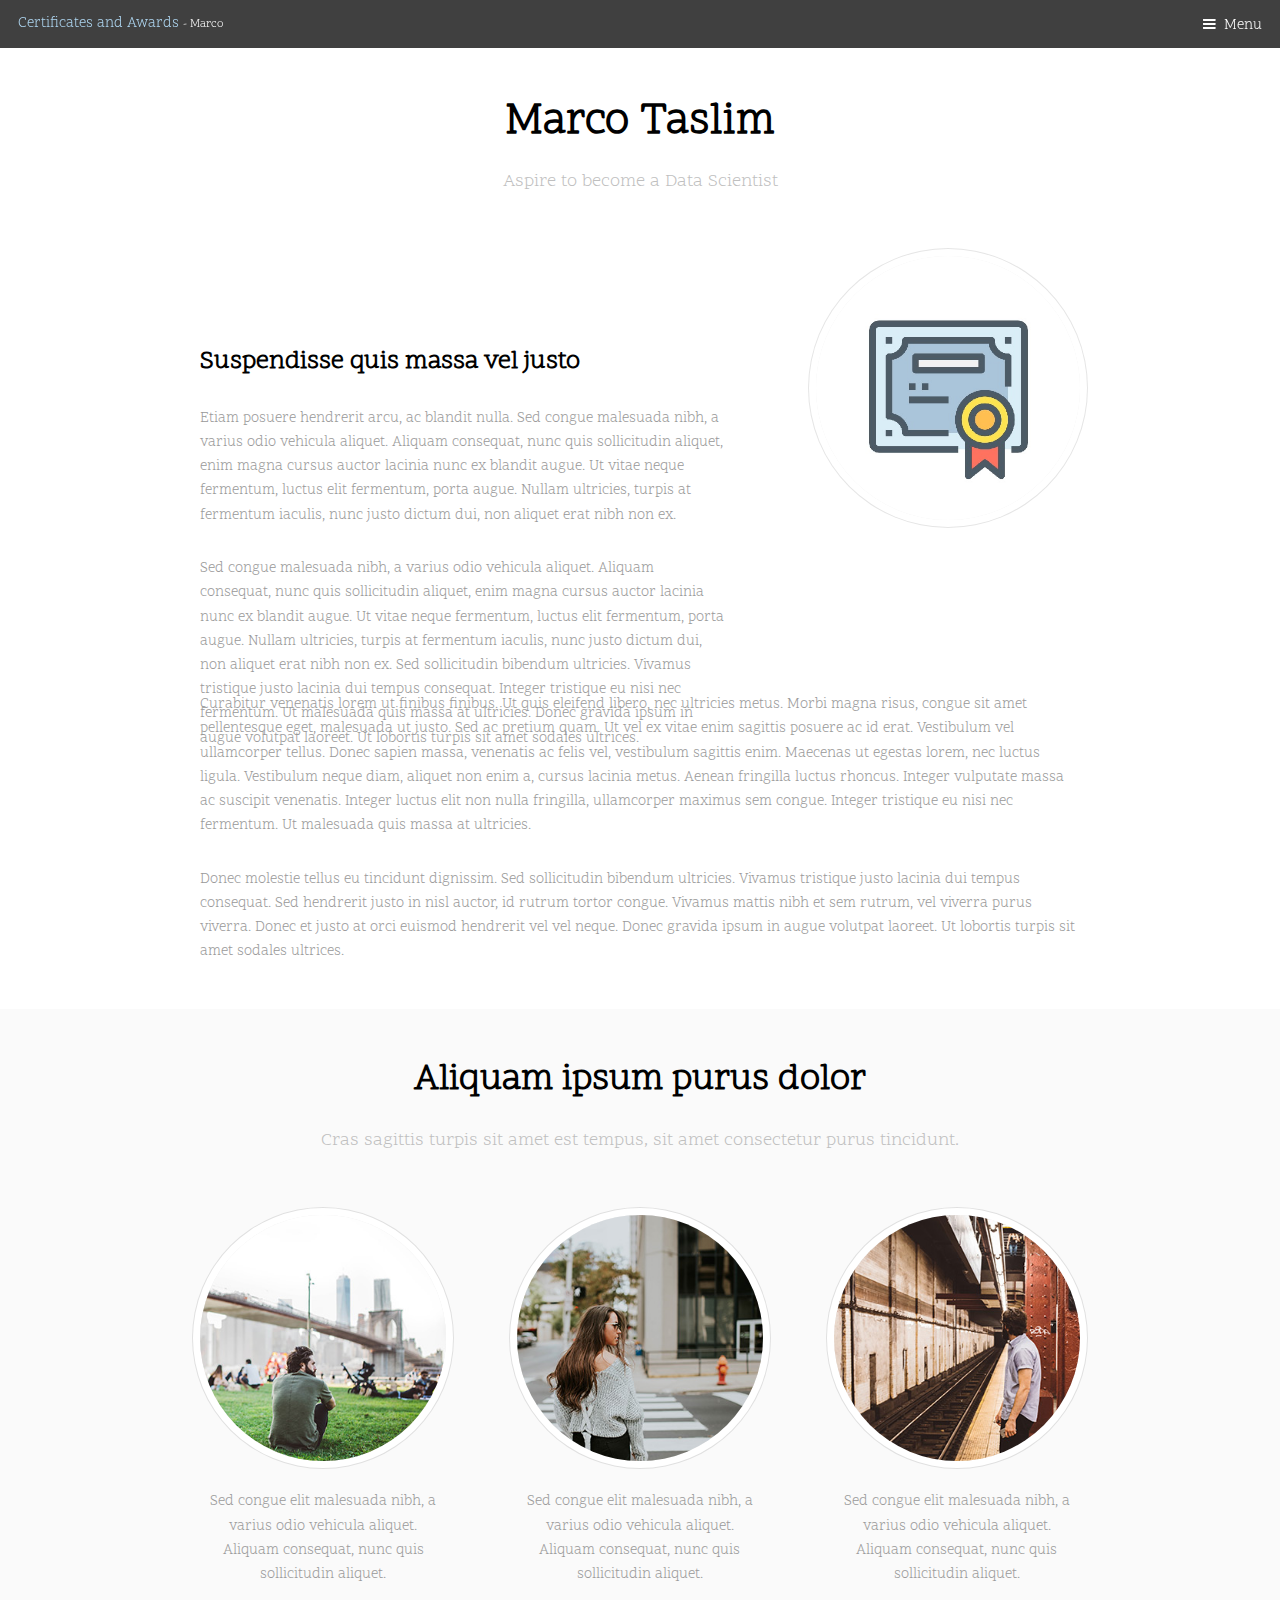
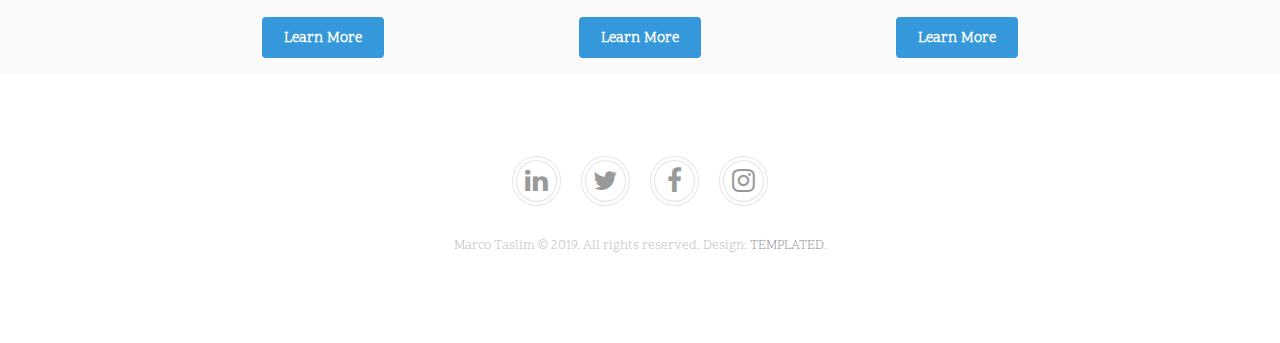
==== certificates.html @ a65b233e "Create certificates.html" ====
<!DOCTYPE HTML>
<html>
	<head>
		<link rel="shortcut icon" href="images/icon.ico">
		<title>Certificates and Awards</title>
		<meta charset="utf-8" />
		<meta name="viewport" content="width=device-width, initial-scale=1" />
		<link rel="stylesheet" href="assets/css/main.css" />
	</head>
	<body class="subpage">

		<!-- Header -->
			<header id="header">
				<div class="logo">Certificates and Awards <span>- Marco</span></a></div>
				<a href="#menu">Menu</a>
			</header>

		<!-- Nav -->
			<nav id="menu">
				<ul class="links">
					<li><a href="index.html">Home</a></li>
					<li><a href="curriculumvitae.html">Curriculum Vitae</a></li>
					<li><a href="certificates.html">Certificates and Awards</a></li>
				</ul>
			</nav>

		<!-- Main -->
			<div id="main">

				<!-- Section -->
					<section class="wrapper">
						<div class="inner">
							<header class="align-center">
								<h1>Marco Taslim</h1>
								<p>Aspire to become a Data Scientist</p>
							</header>
							<div class="flex flex-2">
								<div class="col col2">
									<h3>Suspendisse quis massa vel justo</h3>
									<p>Etiam posuere hendrerit arcu, ac blandit nulla. Sed congue malesuada nibh, a varius odio vehicula aliquet. Aliquam consequat, nunc quis sollicitudin aliquet, enim magna cursus auctor lacinia nunc ex blandit augue. Ut vitae neque fermentum, luctus elit fermentum, porta augue. Nullam ultricies, turpis at fermentum iaculis, nunc justo dictum dui, non aliquet erat nibh non ex.</p>
									<p>Sed congue malesuada nibh, a varius odio vehicula aliquet. Aliquam consequat, nunc quis sollicitudin aliquet, enim magna cursus auctor lacinia nunc ex blandit augue. Ut vitae neque fermentum, luctus elit fermentum, porta augue. Nullam ultricies, turpis at fermentum iaculis, nunc justo dictum dui, non aliquet erat nibh non ex. Sed sollicitudin bibendum ultricies. Vivamus tristique justo lacinia dui tempus consequat. Integer tristique eu nisi nec fermentum. Ut malesuada quis massa at ultricies. Donec gravida ipsum in augue volutpat laoreet. Ut lobortis turpis sit amet sodales ultrices.</p>
								</div>
								<div class="col col1 first">
									<div class="image round fit">
										<a href="generic.html" class="link"><img src="images/pic02.jpg" alt="" /></a>
									</div>
								</div>
							</div>
							<p>Curabitur venenatis lorem ut finibus finibus. Ut quis eleifend libero, nec ultricies metus. Morbi magna risus, congue sit amet pellentesque eget, malesuada ut justo. Sed ac pretium quam. Ut vel ex vitae enim sagittis posuere ac id erat. Vestibulum vel ullamcorper tellus. Donec sapien massa, venenatis ac felis vel, vestibulum sagittis enim. Maecenas ut egestas lorem, nec luctus ligula. Vestibulum neque diam, aliquet non enim a, cursus lacinia metus. Aenean fringilla luctus rhoncus. Integer vulputate massa ac suscipit venenatis. Integer luctus elit non nulla fringilla, ullamcorper maximus sem congue. Integer tristique eu nisi nec fermentum. Ut malesuada quis massa at ultricies.</p>
							<p>Donec molestie tellus eu tincidunt dignissim. Sed sollicitudin bibendum ultricies. Vivamus tristique justo lacinia dui tempus consequat. Sed hendrerit justo in nisl auctor, id rutrum tortor congue. Vivamus mattis nibh et sem rutrum, vel viverra purus viverra. Donec et justo at orci euismod hendrerit vel vel neque. Donec gravida ipsum in augue volutpat laoreet. Ut lobortis turpis sit amet sodales ultrices.</p>
						</div>
					</section>

				<!-- Section -->
					<section class="wrapper style1">
						<div class="inner">
							<header class="align-center">
								<h2>Aliquam ipsum purus dolor</h2>
								<p>Cras sagittis turpis sit amet est tempus, sit amet consectetur purus tincidunt.</p>
							</header>
							<div class="flex flex-3">
								<div class="col align-center">
									<div class="image round fit">
										<img src="images/pic03.jpg" alt="" />
									</div>
									<p>Sed congue elit malesuada nibh, a varius odio vehicula aliquet. Aliquam consequat, nunc quis sollicitudin aliquet. </p>
									<a href="#" class="button">Learn More</a>
								</div>
								<div class="col align-center">
									<div class="image round fit">
										<img src="images/pic05.jpg" alt="" />
									</div>
									<p>Sed congue elit malesuada nibh, a varius odio vehicula aliquet. Aliquam consequat, nunc quis sollicitudin aliquet. </p>
									<a href="#" class="button">Learn More</a>
								</div>
								<div class="col align-center">
									<div class="image round fit">
										<img src="images/pic04.jpg" alt="" />
									</div>
									<p>Sed congue elit malesuada nibh, a varius odio vehicula aliquet. Aliquam consequat, nunc quis sollicitudin aliquet. </p>
									<a href="#" class="button">Learn More</a>
								</div>
							</div>
						</div>
					</section>

			</div>

		<!-- Footer -->
			<footer id="footer">
				<div class="copyright">
					<ul class="icons">
						<li><a href="https://www.linkedin.com/in/marcotaslim/" class="icon fa-linkedin"><span class="label">Linkedin</span></a></li>
						<li><a href="https://twitter.com/marcotaslim" class="icon fa-twitter"><span class="label">Twitter</span></a></li>
						<li><a href="https://www.facebook.com/marcotaslim" class="icon fa-facebook"><span class="label">Facebook</span></a></li>
						<li><a href="https://www.instagram.com/marcotaslim/" class="icon fa-instagram"><span class="label">Instagram</span></a></li>
					</ul>
					<p>Marco Taslim &copy; 2019. All rights reserved. Design: <a href="https://templated.co">TEMPLATED</a>.</p>
				</div>
			</footer>

		<!-- Scripts -->
			<script src="assets/js/jquery.min.js"></script>
			<script src="assets/js/jquery.scrolly.min.js"></script>
			<script src="assets/js/jquery.scrollex.min.js"></script>
			<script src="assets/js/skel.min.js"></script>
			<script src="assets/js/util.js"></script>
			<script src="assets/js/main.js"></script>

	</body>
</html>
---- assets/css/main.css ----
@charset "UTF-8";
@import url(font-awesome.min.css);
@import url("https://fonts.googleapis.com/css?family=Scope+One|Trocchi");

/*
	Urban by TEMPLATED
	templated.co @templatedco
	Released for free under the Creative Commons Attribution 3.0 license (templated.co/license)
*/


/* Reset */

	html, body, div, span, applet, object, iframe, h1, h2, h3, h4, h5, h6, p, blockquote, pre, a, abbr, acronym, address, big, cite, code, del, dfn, em, img, ins, kbd, q, s, samp, small, strike, strong, sub, sup, tt, var, b, u, i, center, dl, dt, dd, ol, ul, li, fieldset, form, label, legend, table, caption, tbody, tfoot, thead, tr, th, td, article, aside, canvas, details, embed, figure, figcaption, footer, header, hgroup, menu, nav, output, ruby, section, summary, time, mark, audio, video {
		margin: 0;
		padding: 0;
		border: 0;
		font-size: 100%;
		font: inherit;
		vertical-align: baseline;
	}

	article, aside, details, figcaption, figure, footer, header, hgroup, menu, nav, section {
		display: block;
	}

	body {
		line-height: 1;
	}

	ol, ul {
		list-style: none;
	}

	blockquote, q {
		quotes: none;
	}

	blockquote:before, blockquote:after, q:before, q:after {
		content: '';
		content: none;
	}

	table {
		border-collapse: collapse;
		border-spacing: 0;
	}

	body {
		-webkit-text-size-adjust: none;
	}

/* Box Model */

	*, *:before, *:after {
		-moz-box-sizing: border-box;
		-webkit-box-sizing: border-box;
		box-sizing: border-box;
	}

/* Containers */

	.container {
		margin-left: auto;
		margin-right: auto;
	}

	.container.\31 25\25 {
		width: 100%;
		max-width: 100em;
		min-width: 80em;
	}

	.container.\37 5\25 {
		width: 60em;
	}

	.container.\35 0\25 {
		width: 40em;
	}

	.container.\32 5\25 {
		width: 20em;
	}

	.container {
		width: 80em;
	}

	@media screen and (max-width: 1680px) {

		.container.\31 25\25 {
			width: 100%;
			max-width: 100em;
			min-width: 80em;
		}

		.container.\37 5\25 {
			width: 60em;
		}

		.container.\35 0\25 {
			width: 40em;
		}

		.container.\32 5\25 {
			width: 20em;
		}

		.container {
			width: 80em;
		}

	}

	@media screen and (max-width: 1280px) {

		.container.\31 25\25 {
			width: 100%;
			max-width: 81.25em;
			min-width: 65em;
		}

		.container.\37 5\25 {
			width: 48.75em;
		}

		.container.\35 0\25 {
			width: 32.5em;
		}

		.container.\32 5\25 {
			width: 16.25em;
		}

		.container {
			width: 65em;
		}

	}

	@media screen and (max-width: 980px) {

		.container.\31 25\25 {
			width: 100%;
			max-width: 112.5%;
			min-width: 90%;
		}

		.container.\37 5\25 {
			width: 67.5%;
		}

		.container.\35 0\25 {
			width: 45%;
		}

		.container.\32 5\25 {
			width: 22.5%;
		}

		.container {
			width: 90%;
		}

	}

	@media screen and (max-width: 736px) {

		.container.\31 25\25 {
			width: 100%;
			max-width: 112.5%;
			min-width: 90%;
		}

		.container.\37 5\25 {
			width: 67.5%;
		}

		.container.\35 0\25 {
			width: 45%;
		}

		.container.\32 5\25 {
			width: 22.5%;
		}

		.container {
			width: 90% !important;
		}

	}

	@media screen and (max-width: 480px) {

		.container.\31 25\25 {
			width: 100%;
			max-width: 112.5%;
			min-width: 90%;
		}

		.container.\37 5\25 {
			width: 67.5%;
		}

		.container.\35 0\25 {
			width: 45%;
		}

		.container.\32 5\25 {
			width: 22.5%;
		}

		.container {
			width: 90% !important;
		}

	}

/* Grid */

	.row {
		border-bottom: solid 1px transparent;
		-moz-box-sizing: border-box;
		-webkit-box-sizing: border-box;
		box-sizing: border-box;
	}

	.row > * {
		float: left;
		-moz-box-sizing: border-box;
		-webkit-box-sizing: border-box;
		box-sizing: border-box;
	}

	.row:after, .row:before {
		content: '';
		display: block;
		clear: both;
		height: 0;
	}

	.row.uniform > * > :first-child {
		margin-top: 0;
	}

	.row.uniform > * > :last-child {
		margin-bottom: 0;
	}

	.row.\30 \25 > * {
		padding: 0 0 0 0em;
	}

	.row.\30 \25 {
		margin: 0 0 -1px 0em;
	}

	.row.uniform.\30 \25 > * {
		padding: 0em 0 0 0em;
	}

	.row.uniform.\30 \25 {
		margin: 0em 0 -1px 0em;
	}

	.row > * {
		padding: 0 0 0 2em;
	}

	.row {
		margin: 0 0 -1px -2em;
	}

	.row.uniform > * {
		padding: 2em 0 0 2em;
	}

	.row.uniform {
		margin: -2em 0 -1px -2em;
	}

	.row.\32 00\25 > * {
		padding: 0 0 0 4em;
	}

	.row.\32 00\25 {
		margin: 0 0 -1px -4em;
	}

	.row.uniform.\32 00\25 > * {
		padding: 4em 0 0 4em;
	}

	.row.uniform.\32 00\25 {
		margin: -4em 0 -1px -4em;
	}

	.row.\31 50\25 > * {
		padding: 0 0 0 3em;
	}

	.row.\31 50\25 {
		margin: 0 0 -1px -3em;
	}

	.row.uniform.\31 50\25 > * {
		padding: 3em 0 0 3em;
	}

	.row.uniform.\31 50\25 {
		margin: -3em 0 -1px -3em;
	}

	.row.\35 0\25 > * {
		padding: 0 0 0 1em;
	}

	.row.\35 0\25 {
		margin: 0 0 -1px -1em;
	}

	.row.uniform.\35 0\25 > * {
		padding: 1em 0 0 1em;
	}

	.row.uniform.\35 0\25 {
		margin: -1em 0 -1px -1em;
	}

	.row.\32 5\25 > * {
		padding: 0 0 0 0.5em;
	}

	.row.\32 5\25 {
		margin: 0 0 -1px -0.5em;
	}

	.row.uniform.\32 5\25 > * {
		padding: 0.5em 0 0 0.5em;
	}

	.row.uniform.\32 5\25 {
		margin: -0.5em 0 -1px -0.5em;
	}

	.\31 2u, .\31 2u\24 {
		width: 100%;
		clear: none;
		margin-left: 0;
	}

	.\31 1u, .\31 1u\24 {
		width: 91.6666666667%;
		clear: none;
		margin-left: 0;
	}

	.\31 0u, .\31 0u\24 {
		width: 83.3333333333%;
		clear: none;
		margin-left: 0;
	}

	.\39 u, .\39 u\24 {
		width: 75%;
		clear: none;
		margin-left: 0;
	}

	.\38 u, .\38 u\24 {
		width: 66.6666666667%;
		clear: none;
		margin-left: 0;
	}

	.\37 u, .\37 u\24 {
		width: 58.3333333333%;
		clear: none;
		margin-left: 0;
	}

	.\36 u, .\36 u\24 {
		width: 50%;
		clear: none;
		margin-left: 0;
	}

	.\35 u, .\35 u\24 {
		width: 41.6666666667%;
		clear: none;
		margin-left: 0;
	}

	.\34 u, .\34 u\24 {
		width: 33.3333333333%;
		clear: none;
		margin-left: 0;
	}

	.\33 u, .\33 u\24 {
		width: 25%;
		clear: none;
		margin-left: 0;
	}

	.\32 u, .\32 u\24 {
		width: 16.6666666667%;
		clear: none;
		margin-left: 0;
	}

	.\31 u, .\31 u\24 {
		width: 8.3333333333%;
		clear: none;
		margin-left: 0;
	}

	.\31 2u\24 + *,
	.\31 1u\24 + *,
	.\31 0u\24 + *,
	.\39 u\24 + *,
	.\38 u\24 + *,
	.\37 u\24 + *,
	.\36 u\24 + *,
	.\35 u\24 + *,
	.\34 u\24 + *,
	.\33 u\24 + *,
	.\32 u\24 + *,
	.\31 u\24 + * {
		clear: left;
	}

	.\-11u {
		margin-left: 91.66667%;
	}

	.\-10u {
		margin-left: 83.33333%;
	}

	.\-9u {
		margin-left: 75%;
	}

	.\-8u {
		margin-left: 66.66667%;
	}

	.\-7u {
		margin-left: 58.33333%;
	}

	.\-6u {
		margin-left: 50%;
	}

	.\-5u {
		margin-left: 41.66667%;
	}

	.\-4u {
		margin-left: 33.33333%;
	}

	.\-3u {
		margin-left: 25%;
	}

	.\-2u {
		margin-left: 16.66667%;
	}

	.\-1u {
		margin-left: 8.33333%;
	}

	@media screen and (max-width: 1680px) {

		.row > * {
			padding: 0 0 0 2em;
		}

		.row {
			margin: 0 0 -1px -2em;
		}

		.row.uniform > * {
			padding: 2em 0 0 2em;
		}

		.row.uniform {
			margin: -2em 0 -1px -2em;
		}

		.row.\32 00\25 > * {
			padding: 0 0 0 4em;
		}

		.row.\32 00\25 {
			margin: 0 0 -1px -4em;
		}

		.row.uniform.\32 00\25 > * {
			padding: 4em 0 0 4em;
		}

		.row.uniform.\32 00\25 {
			margin: -4em 0 -1px -4em;
		}

		.row.\31 50\25 > * {
			padding: 0 0 0 3em;
		}

		.row.\31 50\25 {
			margin: 0 0 -1px -3em;
		}

		.row.uniform.\31 50\25 > * {
			padding: 3em 0 0 3em;
		}

		.row.uniform.\31 50\25 {
			margin: -3em 0 -1px -3em;
		}

		.row.\35 0\25 > * {
			padding: 0 0 0 1em;
		}

		.row.\35 0\25 {
			margin: 0 0 -1px -1em;
		}

		.row.uniform.\35 0\25 > * {
			padding: 1em 0 0 1em;
		}

		.row.uniform.\35 0\25 {
			margin: -1em 0 -1px -1em;
		}

		.row.\32 5\25 > * {
			padding: 0 0 0 0.5em;
		}

		.row.\32 5\25 {
			margin: 0 0 -1px -0.5em;
		}

		.row.uniform.\32 5\25 > * {
			padding: 0.5em 0 0 0.5em;
		}

		.row.uniform.\32 5\25 {
			margin: -0.5em 0 -1px -0.5em;
		}

		.\31 2u\28xlarge\29, .\31 2u\24\28xlarge\29 {
			width: 100%;
			clear: none;
			margin-left: 0;
		}

		.\31 1u\28xlarge\29, .\31 1u\24\28xlarge\29 {
			width: 91.6666666667%;
			clear: none;
			margin-left: 0;
		}

		.\31 0u\28xlarge\29, .\31 0u\24\28xlarge\29 {
			width: 83.3333333333%;
			clear: none;
			margin-left: 0;
		}

		.\39 u\28xlarge\29, .\39 u\24\28xlarge\29 {
			width: 75%;
			clear: none;
			margin-left: 0;
		}

		.\38 u\28xlarge\29, .\38 u\24\28xlarge\29 {
			width: 66.6666666667%;
			clear: none;
			margin-left: 0;
		}

		.\37 u\28xlarge\29, .\37 u\24\28xlarge\29 {
			width: 58.3333333333%;
			clear: none;
			margin-left: 0;
		}

		.\36 u\28xlarge\29, .\36 u\24\28xlarge\29 {
			width: 50%;
			clear: none;
			margin-left: 0;
		}

		.\35 u\28xlarge\29, .\35 u\24\28xlarge\29 {
			width: 41.6666666667%;
			clear: none;
			margin-left: 0;
		}

		.\34 u\28xlarge\29, .\34 u\24\28xlarge\29 {
			width: 33.3333333333%;
			clear: none;
			margin-left: 0;
		}

		.\33 u\28xlarge\29, .\33 u\24\28xlarge\29 {
			width: 25%;
			clear: none;
			margin-left: 0;
		}

		.\32 u\28xlarge\29, .\32 u\24\28xlarge\29 {
			width: 16.6666666667%;
			clear: none;
			margin-left: 0;
		}

		.\31 u\28xlarge\29, .\31 u\24\28xlarge\29 {
			width: 8.3333333333%;
			clear: none;
			margin-left: 0;
		}

		.\31 2u\24\28xlarge\29 + *,
		.\31 1u\24\28xlarge\29 + *,
		.\31 0u\24\28xlarge\29 + *,
		.\39 u\24\28xlarge\29 + *,
		.\38 u\24\28xlarge\29 + *,
		.\37 u\24\28xlarge\29 + *,
		.\36 u\24\28xlarge\29 + *,
		.\35 u\24\28xlarge\29 + *,
		.\34 u\24\28xlarge\29 + *,
		.\33 u\24\28xlarge\29 + *,
		.\32 u\24\28xlarge\29 + *,
		.\31 u\24\28xlarge\29 + * {
			clear: left;
		}

		.\-11u\28xlarge\29 {
			margin-left: 91.66667%;
		}

		.\-10u\28xlarge\29 {
			margin-left: 83.33333%;
		}

		.\-9u\28xlarge\29 {
			margin-left: 75%;
		}

		.\-8u\28xlarge\29 {
			margin-left: 66.66667%;
		}

		.\-7u\28xlarge\29 {
			margin-left: 58.33333%;
		}

		.\-6u\28xlarge\29 {
			margin-left: 50%;
		}

		.\-5u\28xlarge\29 {
			margin-left: 41.66667%;
		}

		.\-4u\28xlarge\29 {
			margin-left: 33.33333%;
		}

		.\-3u\28xlarge\29 {
			margin-left: 25%;
		}

		.\-2u\28xlarge\29 {
			margin-left: 16.66667%;
		}

		.\-1u\28xlarge\29 {
			margin-left: 8.33333%;
		}

	}

	@media screen and (max-width: 1280px) {

		.row > * {
			padding: 0 0 0 1.5em;
		}

		.row {
			margin: 0 0 -1px -1.5em;
		}

		.row.uniform > * {
			padding: 1.5em 0 0 1.5em;
		}

		.row.uniform {
			margin: -1.5em 0 -1px -1.5em;
		}

		.row.\32 00\25 > * {
			padding: 0 0 0 3em;
		}

		.row.\32 00\25 {
			margin: 0 0 -1px -3em;
		}

		.row.uniform.\32 00\25 > * {
			padding: 3em 0 0 3em;
		}

		.row.uniform.\32 00\25 {
			margin: -3em 0 -1px -3em;
		}

		.row.\31 50\25 > * {
			padding: 0 0 0 2.25em;
		}

		.row.\31 50\25 {
			margin: 0 0 -1px -2.25em;
		}

		.row.uniform.\31 50\25 > * {
			padding: 2.25em 0 0 2.25em;
		}

		.row.uniform.\31 50\25 {
			margin: -2.25em 0 -1px -2.25em;
		}

		.row.\35 0\25 > * {
			padding: 0 0 0 0.75em;
		}

		.row.\35 0\25 {
			margin: 0 0 -1px -0.75em;
		}

		.row.uniform.\35 0\25 > * {
			padding: 0.75em 0 0 0.75em;
		}

		.row.uniform.\35 0\25 {
			margin: -0.75em 0 -1px -0.75em;
		}

		.row.\32 5\25 > * {
			padding: 0 0 0 0.375em;
		}

		.row.\32 5\25 {
			margin: 0 0 -1px -0.375em;
		}

		.row.uniform.\32 5\25 > * {
			padding: 0.375em 0 0 0.375em;
		}

		.row.uniform.\32 5\25 {
			margin: -0.375em 0 -1px -0.375em;
		}

		.\31 2u\28large\29, .\31 2u\24\28large\29 {
			width: 100%;
			clear: none;
			margin-left: 0;
		}

		.\31 1u\28large\29, .\31 1u\24\28large\29 {
			width: 91.6666666667%;
			clear: none;
			margin-left: 0;
		}

		.\31 0u\28large\29, .\31 0u\24\28large\29 {
			width: 83.3333333333%;
			clear: none;
			margin-left: 0;
		}

		.\39 u\28large\29, .\39 u\24\28large\29 {
			width: 75%;
			clear: none;
			margin-left: 0;
		}

		.\38 u\28large\29, .\38 u\24\28large\29 {
			width: 66.6666666667%;
			clear: none;
			margin-left: 0;
		}

		.\37 u\28large\29, .\37 u\24\28large\29 {
			width: 58.3333333333%;
			clear: none;
			margin-left: 0;
		}

		.\36 u\28large\29, .\36 u\24\28large\29 {
			width: 50%;
			clear: none;
			margin-left: 0;
		}

		.\35 u\28large\29, .\35 u\24\28large\29 {
			width: 41.6666666667%;
			clear: none;
			margin-left: 0;
		}

		.\34 u\28large\29, .\34 u\24\28large\29 {
			width: 33.3333333333%;
			clear: none;
			margin-left: 0;
		}

		.\33 u\28large\29, .\33 u\24\28large\29 {
			width: 25%;
			clear: none;
			margin-left: 0;
		}

		.\32 u\28large\29, .\32 u\24\28large\29 {
			width: 16.6666666667%;
			clear: none;
			margin-left: 0;
		}

		.\31 u\28large\29, .\31 u\24\28large\29 {
			width: 8.3333333333%;
			clear: none;
			margin-left: 0;
		}

		.\31 2u\24\28large\29 + *,
		.\31 1u\24\28large\29 + *,
		.\31 0u\24\28large\29 + *,
		.\39 u\24\28large\29 + *,
		.\38 u\24\28large\29 + *,
		.\37 u\24\28large\29 + *,
		.\36 u\24\28large\29 + *,
		.\35 u\24\28large\29 + *,
		.\34 u\24\28large\29 + *,
		.\33 u\24\28large\29 + *,
		.\32 u\24\28large\29 + *,
		.\31 u\24\28large\29 + * {
			clear: left;
		}

		.\-11u\28large\29 {
			margin-left: 91.66667%;
		}

		.\-10u\28large\29 {
			margin-left: 83.33333%;
		}

		.\-9u\28large\29 {
			margin-left: 75%;
		}

		.\-8u\28large\29 {
			margin-left: 66.66667%;
		}

		.\-7u\28large\29 {
			margin-left: 58.33333%;
		}

		.\-6u\28large\29 {
			margin-left: 50%;
		}

		.\-5u\28large\29 {
			margin-left: 41.66667%;
		}

		.\-4u\28large\29 {
			margin-left: 33.33333%;
		}

		.\-3u\28large\29 {
			margin-left: 25%;
		}

		.\-2u\28large\29 {
			margin-left: 16.66667%;
		}

		.\-1u\28large\29 {
			margin-left: 8.33333%;
		}

	}

	@media screen and (max-width: 980px) {

		.row > * {
			padding: 0 0 0 1.5em;
		}

		.row {
			margin: 0 0 -1px -1.5em;
		}

		.row.uniform > * {
			padding: 1.5em 0 0 1.5em;
		}

		.row.uniform {
			margin: -1.5em 0 -1px -1.5em;
		}

		.row.\32 00\25 > * {
			padding: 0 0 0 3em;
		}

		.row.\32 00\25 {
			margin: 0 0 -1px -3em;
		}

		.row.uniform.\32 00\25 > * {
			padding: 3em 0 0 3em;
		}

		.row.uniform.\32 00\25 {
			margin: -3em 0 -1px -3em;
		}

		.row.\31 50\25 > * {
			padding: 0 0 0 2.25em;
		}

		.row.\31 50\25 {
			margin: 0 0 -1px -2.25em;
		}

		.row.uniform.\31 50\25 > * {
			padding: 2.25em 0 0 2.25em;
		}

		.row.uniform.\31 50\25 {
			margin: -2.25em 0 -1px -2.25em;
		}

		.row.\35 0\25 > * {
			padding: 0 0 0 0.75em;
		}

		.row.\35 0\25 {
			margin: 0 0 -1px -0.75em;
		}

		.row.uniform.\35 0\25 > * {
			padding: 0.75em 0 0 0.75em;
		}

		.row.uniform.\35 0\25 {
			margin: -0.75em 0 -1px -0.75em;
		}

		.row.\32 5\25 > * {
			padding: 0 0 0 0.375em;
		}

		.row.\32 5\25 {
			margin: 0 0 -1px -0.375em;
		}

		.row.uniform.\32 5\25 > * {
			padding: 0.375em 0 0 0.375em;
		}

		.row.uniform.\32 5\25 {
			margin: -0.375em 0 -1px -0.375em;
		}

		.\31 2u\28medium\29, .\31 2u\24\28medium\29 {
			width: 100%;
			clear: none;
			margin-left: 0;
		}

		.\31 1u\28medium\29, .\31 1u\24\28medium\29 {
			width: 91.6666666667%;
			clear: none;
			margin-left: 0;
		}

		.\31 0u\28medium\29, .\31 0u\24\28medium\29 {
			width: 83.3333333333%;
			clear: none;
			margin-left: 0;
		}

		.\39 u\28medium\29, .\39 u\24\28medium\29 {
			width: 75%;
			clear: none;
			margin-left: 0;
		}

		.\38 u\28medium\29, .\38 u\24\28medium\29 {
			width: 66.6666666667%;
			clear: none;
			margin-left: 0;
		}

		.\37 u\28medium\29, .\37 u\24\28medium\29 {
			width: 58.3333333333%;
			clear: none;
			margin-left: 0;
		}

		.\36 u\28medium\29, .\36 u\24\28medium\29 {
			width: 50%;
			clear: none;
			margin-left: 0;
		}

		.\35 u\28medium\29, .\35 u\24\28medium\29 {
			width: 41.6666666667%;
			clear: none;
			margin-left: 0;
		}

		.\34 u\28medium\29, .\34 u\24\28medium\29 {
			width: 33.3333333333%;
			clear: none;
			margin-left: 0;
		}

		.\33 u\28medium\29, .\33 u\24\28medium\29 {
			width: 25%;
			clear: none;
			margin-left: 0;
		}

		.\32 u\28medium\29, .\32 u\24\28medium\29 {
			width: 16.6666666667%;
			clear: none;
			margin-left: 0;
		}

		.\31 u\28medium\29, .\31 u\24\28medium\29 {
			width: 8.3333333333%;
			clear: none;
			margin-left: 0;
		}

		.\31 2u\24\28medium\29 + *,
		.\31 1u\24\28medium\29 + *,
		.\31 0u\24\28medium\29 + *,
		.\39 u\24\28medium\29 + *,
		.\38 u\24\28medium\29 + *,
		.\37 u\24\28medium\29 + *,
		.\36 u\24\28medium\29 + *,
		.\35 u\24\28medium\29 + *,
		.\34 u\24\28medium\29 + *,
		.\33 u\24\28medium\29 + *,
		.\32 u\24\28medium\29 + *,
		.\31 u\24\28medium\29 + * {
			clear: left;
		}

		.\-11u\28medium\29 {
			margin-left: 91.66667%;
		}

		.\-10u\28medium\29 {
			margin-left: 83.33333%;
		}

		.\-9u\28medium\29 {
			margin-left: 75%;
		}

		.\-8u\28medium\29 {
			margin-left: 66.66667%;
		}

		.\-7u\28medium\29 {
			margin-left: 58.33333%;
		}

		.\-6u\28medium\29 {
			margin-left: 50%;
		}

		.\-5u\28medium\29 {
			margin-left: 41.66667%;
		}

		.\-4u\28medium\29 {
			margin-left: 33.33333%;
		}

		.\-3u\28medium\29 {
			margin-left: 25%;
		}

		.\-2u\28medium\29 {
			margin-left: 16.66667%;
		}

		.\-1u\28medium\29 {
			margin-left: 8.33333%;
		}

	}

	@media screen and (max-width: 736px) {

		.row > * {
			padding: 0 0 0 1.25em;
		}

		.row {
			margin: 0 0 -1px -1.25em;
		}

		.row.uniform > * {
			padding: 1.25em 0 0 1.25em;
		}

		.row.uniform {
			margin: -1.25em 0 -1px -1.25em;
		}

		.row.\32 00\25 > * {
			padding: 0 0 0 2.5em;
		}

		.row.\32 00\25 {
			margin: 0 0 -1px -2.5em;
		}

		.row.uniform.\32 00\25 > * {
			padding: 2.5em 0 0 2.5em;
		}

		.row.uniform.\32 00\25 {
			margin: -2.5em 0 -1px -2.5em;
		}

		.row.\31 50\25 > * {
			padding: 0 0 0 1.875em;
		}

		.row.\31 50\25 {
			margin: 0 0 -1px -1.875em;
		}

		.row.uniform.\31 50\25 > * {
			padding: 1.875em 0 0 1.875em;
		}

		.row.uniform.\31 50\25 {
			margin: -1.875em 0 -1px -1.875em;
		}

		.row.\35 0\25 > * {
			padding: 0 0 0 0.625em;
		}

		.row.\35 0\25 {
			margin: 0 0 -1px -0.625em;
		}

		.row.uniform.\35 0\25 > * {
			padding: 0.625em 0 0 0.625em;
		}

		.row.uniform.\35 0\25 {
			margin: -0.625em 0 -1px -0.625em;
		}

		.row.\32 5\25 > * {
			padding: 0 0 0 0.3125em;
		}

		.row.\32 5\25 {
			margin: 0 0 -1px -0.3125em;
		}

		.row.uniform.\32 5\25 > * {
			padding: 0.3125em 0 0 0.3125em;
		}

		.row.uniform.\32 5\25 {
			margin: -0.3125em 0 -1px -0.3125em;
		}

		.\31 2u\28small\29, .\31 2u\24\28small\29 {
			width: 100%;
			clear: none;
			margin-left: 0;
		}

		.\31 1u\28small\29, .\31 1u\24\28small\29 {
			width: 91.6666666667%;
			clear: none;
			margin-left: 0;
		}

		.\31 0u\28small\29, .\31 0u\24\28small\29 {
			width: 83.3333333333%;
			clear: none;
			margin-left: 0;
		}

		.\39 u\28small\29, .\39 u\24\28small\29 {
			width: 75%;
			clear: none;
			margin-left: 0;
		}

		.\38 u\28small\29, .\38 u\24\28small\29 {
			width: 66.6666666667%;
			clear: none;
			margin-left: 0;
		}

		.\37 u\28small\29, .\37 u\24\28small\29 {
			width: 58.3333333333%;
			clear: none;
			margin-left: 0;
		}

		.\36 u\28small\29, .\36 u\24\28small\29 {
			width: 50%;
			clear: none;
			margin-left: 0;
		}

		.\35 u\28small\29, .\35 u\24\28small\29 {
			width: 41.6666666667%;
			clear: none;
			margin-left: 0;
		}

		.\34 u\28small\29, .\34 u\24\28small\29 {
			width: 33.3333333333%;
			clear: none;
			margin-left: 0;
		}

		.\33 u\28small\29, .\33 u\24\28small\29 {
			width: 25%;
			clear: none;
			margin-left: 0;
		}

		.\32 u\28small\29, .\32 u\24\28small\29 {
			width: 16.6666666667%;
			clear: none;
			margin-left: 0;
		}

		.\31 u\28small\29, .\31 u\24\28small\29 {
			width: 8.3333333333%;
			clear: none;
			margin-left: 0;
		}

		.\31 2u\24\28small\29 + *,
		.\31 1u\24\28small\29 + *,
		.\31 0u\24\28small\29 + *,
		.\39 u\24\28small\29 + *,
		.\38 u\24\28small\29 + *,
		.\37 u\24\28small\29 + *,
		.\36 u\24\28small\29 + *,
		.\35 u\24\28small\29 + *,
		.\34 u\24\28small\29 + *,
		.\33 u\24\28small\29 + *,
		.\32 u\24\28small\29 + *,
		.\31 u\24\28small\29 + * {
			clear: left;
		}

		.\-11u\28small\29 {
			margin-left: 91.66667%;
		}

		.\-10u\28small\29 {
			margin-left: 83.33333%;
		}

		.\-9u\28small\29 {
			margin-left: 75%;
		}

		.\-8u\28small\29 {
			margin-left: 66.66667%;
		}

		.\-7u\28small\29 {
			margin-left: 58.33333%;
		}

		.\-6u\28small\29 {
			margin-left: 50%;
		}

		.\-5u\28small\29 {
			margin-left: 41.66667%;
		}

		.\-4u\28small\29 {
			margin-left: 33.33333%;
		}

		.\-3u\28small\29 {
			margin-left: 25%;
		}

		.\-2u\28small\29 {
			margin-left: 16.66667%;
		}

		.\-1u\28small\29 {
			margin-left: 8.33333%;
		}

	}

	@media screen and (max-width: 480px) {

		.row > * {
			padding: 0 0 0 1.25em;
		}

		.row {
			margin: 0 0 -1px -1.25em;
		}

		.row.uniform > * {
			padding: 1.25em 0 0 1.25em;
		}

		.row.uniform {
			margin: -1.25em 0 -1px -1.25em;
		}

		.row.\32 00\25 > * {
			padding: 0 0 0 2.5em;
		}

		.row.\32 00\25 {
			margin: 0 0 -1px -2.5em;
		}

		.row.uniform.\32 00\25 > * {
			padding: 2.5em 0 0 2.5em;
		}

		.row.uniform.\32 00\25 {
			margin: -2.5em 0 -1px -2.5em;
		}

		.row.\31 50\25 > * {
			padding: 0 0 0 1.875em;
		}

		.row.\31 50\25 {
			margin: 0 0 -1px -1.875em;
		}

		.row.uniform.\31 50\25 > * {
			padding: 1.875em 0 0 1.875em;
		}

		.row.uniform.\31 50\25 {
			margin: -1.875em 0 -1px -1.875em;
		}

		.row.\35 0\25 > * {
			padding: 0 0 0 0.625em;
		}

		.row.\35 0\25 {
			margin: 0 0 -1px -0.625em;
		}

		.row.uniform.\35 0\25 > * {
			padding: 0.625em 0 0 0.625em;
		}

		.row.uniform.\35 0\25 {
			margin: -0.625em 0 -1px -0.625em;
		}

		.row.\32 5\25 > * {
			padding: 0 0 0 0.3125em;
		}

		.row.\32 5\25 {
			margin: 0 0 -1px -0.3125em;
		}

		.row.uniform.\32 5\25 > * {
			padding: 0.3125em 0 0 0.3125em;
		}

		.row.uniform.\32 5\25 {
			margin: -0.3125em 0 -1px -0.3125em;
		}

		.\31 2u\28xsmall\29, .\31 2u\24\28xsmall\29 {
			width: 100%;
			clear: none;
			margin-left: 0;
		}

		.\31 1u\28xsmall\29, .\31 1u\24\28xsmall\29 {
			width: 91.6666666667%;
			clear: none;
			margin-left: 0;
		}

		.\31 0u\28xsmall\29, .\31 0u\24\28xsmall\29 {
			width: 83.3333333333%;
			clear: none;
			margin-left: 0;
		}

		.\39 u\28xsmall\29, .\39 u\24\28xsmall\29 {
			width: 75%;
			clear: none;
			margin-left: 0;
		}

		.\38 u\28xsmall\29, .\38 u\24\28xsmall\29 {
			width: 66.6666666667%;
			clear: none;
			margin-left: 0;
		}

		.\37 u\28xsmall\29, .\37 u\24\28xsmall\29 {
			width: 58.3333333333%;
			clear: none;
			margin-left: 0;
		}

		.\36 u\28xsmall\29, .\36 u\24\28xsmall\29 {
			width: 50%;
			clear: none;
			margin-left: 0;
		}

		.\35 u\28xsmall\29, .\35 u\24\28xsmall\29 {
			width: 41.6666666667%;
			clear: none;
			margin-left: 0;
		}

		.\34 u\28xsmall\29, .\34 u\24\28xsmall\29 {
			width: 33.3333333333%;
			clear: none;
			margin-left: 0;
		}

		.\33 u\28xsmall\29, .\33 u\24\28xsmall\29 {
			width: 25%;
			clear: none;
			margin-left: 0;
		}

		.\32 u\28xsmall\29, .\32 u\24\28xsmall\29 {
			width: 16.6666666667%;
			clear: none;
			margin-left: 0;
		}

		.\31 u\28xsmall\29, .\31 u\24\28xsmall\29 {
			width: 8.3333333333%;
			clear: none;
			margin-left: 0;
		}

		.\31 2u\24\28xsmall\29 + *,
		.\31 1u\24\28xsmall\29 + *,
		.\31 0u\24\28xsmall\29 + *,
		.\39 u\24\28xsmall\29 + *,
		.\38 u\24\28xsmall\29 + *,
		.\37 u\24\28xsmall\29 + *,
		.\36 u\24\28xsmall\29 + *,
		.\35 u\24\28xsmall\29 + *,
		.\34 u\24\28xsmall\29 + *,
		.\33 u\24\28xsmall\29 + *,
		.\32 u\24\28xsmall\29 + *,
		.\31 u\24\28xsmall\29 + * {
			clear: left;
		}

		.\-11u\28xsmall\29 {
			margin-left: 91.66667%;
		}

		.\-10u\28xsmall\29 {
			margin-left: 83.33333%;
		}

		.\-9u\28xsmall\29 {
			margin-left: 75%;
		}

		.\-8u\28xsmall\29 {
			margin-left: 66.66667%;
		}

		.\-7u\28xsmall\29 {
			margin-left: 58.33333%;
		}

		.\-6u\28xsmall\29 {
			margin-left: 50%;
		}

		.\-5u\28xsmall\29 {
			margin-left: 41.66667%;
		}

		.\-4u\28xsmall\29 {
			margin-left: 33.33333%;
		}

		.\-3u\28xsmall\29 {
			margin-left: 25%;
		}

		.\-2u\28xsmall\29 {
			margin-left: 16.66667%;
		}

		.\-1u\28xsmall\29 {
			margin-left: 8.33333%;
		}

	}

/* Basic */

	@-ms-viewport {
		width: device-width;
	}

	body {
		-ms-overflow-style: scrollbar;
	}

	@media screen and (max-width: 480px) {

		html, body {
			min-width: 320px;
		}

	}

	body {
		background: #fff;
	}

		body.is-loading *, body.is-loading *:before, body.is-loading *:after {
			-moz-animation: none !important;
			-webkit-animation: none !important;
			-ms-animation: none !important;
			animation: none !important;
			-moz-transition: none !important;
			-webkit-transition: none !important;
			-ms-transition: none !important;
			transition: none !important;
		}

/* Type */

	body {
		background-color: #fff;
		color: #999999;
	}

	body, input, select, textarea {
		font-family: "Scope One", serif;
		font-size: 13pt;
		font-weight: 300;
		line-height: 1.65;
	}

		@media screen and (max-width: 1680px) {

			body, input, select, textarea {
				font-size: 11pt;
			}

		}

		@media screen and (max-width: 1280px) {

			body, input, select, textarea {
				font-size: 11pt;
			}

		}

		@media screen and (max-width: 980px) {

			body, input, select, textarea {
				font-size: 12pt;
			}

		}

		@media screen and (max-width: 736px) {

			body, input, select, textarea {
				font-size: 12pt;
			}

		}

		@media screen and (max-width: 480px) {

			body, input, select, textarea {
				font-size: 12pt;
			}

		}

	a {
		-moz-transition: color 0.2s ease-in-out;
		-webkit-transition: color 0.2s ease-in-out;
		-ms-transition: color 0.2s ease-in-out;
		transition: color 0.2s ease-in-out;
		text-decoration: none;
	}

	strong, b {
		font-weight: 700;
	}

	em, i {
		font-style: italic;
	}

	p {
		margin: 0 0 2em 0;
	}

	h1, h2, h3, h4, h5, h6 {
		font-weight: 700;
		line-height: 1.5;
		margin: 0 0 1em 0;
	}

		h1 a, h2 a, h3 a, h4 a, h5 a, h6 a {
			color: inherit;
			text-decoration: none;
		}

	h1 {
		font-size: 3em;
		margin-bottom: .25em;
	}

		@media screen and (max-width: 736px) {

			h1 {
				font-size: 2.5em;
			}

		}

	h2 {
		font-size: 2.5em;
	}

		@media screen and (max-width: 736px) {

			h2 {
				font-size: 2em;
			}

		}

		@media screen and (max-width: 480px) {

			h2 {
				font-size: 1.5em;
			}

		}

	h3 {
		font-size: 1.75em;
	}

		@media screen and (max-width: 736px) {

			h3 {
				font-size: 1.5em;
			}

		}

		@media screen and (max-width: 480px) {

			h3 {
				font-size: 1.25em;
			}

		}

	h4 {
		font-size: 1.5em;
	}

	h5 {
		font-size: 0.9em;
	}

	h6 {
		font-size: 0.7em;
	}

	sub {
		font-size: 0.8em;
		position: relative;
		top: 0.5em;
	}

	sup {
		font-size: 0.8em;
		position: relative;
		top: -0.5em;
	}

	blockquote {
		border-left: solid 4px;
		font-style: italic;
		margin: 0 0 2em 0;
		padding: 0.5em 0 0.5em 2em;
	}

	code {
		border-radius: 4px;
		border: solid 1px;
		font-family: "Courier New", monospace;
		font-size: 0.9em;
		margin: 0 0.25em;
		padding: 0.25em 0.65em;
	}

	pre {
		-webkit-overflow-scrolling: touch;
		font-family: "Courier New", monospace;
		font-size: 0.9em;
		margin: 0 0 2em 0;
	}

		pre code {
			display: block;
			line-height: 1.75;
			padding: 1em 1.5em;
			overflow-x: auto;
		}

	header p {
		font-size: 1.25em;
	}

	hr {
		border: 0;
		border-bottom: solid 1px;
		margin: 2em 0;
	}

		hr.major {
			margin: 3em 0;
		}

	.align-left {
		text-align: left;
	}

	.align-center {
		text-align: center;
	}

	.align-right {
		text-align: right;
	}

	input, select, textarea {
		color: #000;
	}

	a {
		color: #999999;
	}

		a:hover {
			color: rgba(153, 153, 153, 0.5);
		}

	strong, b {
		color: #000;
	}

	h1, h2, h3, h4, h5, h6 {
		color: #000;
	}

	blockquote {
		border-left-color: rgba(0, 0, 0, 0.1);
	}

	code {
		background: rgba(0, 0, 0, 0.075);
		border-color: rgba(0, 0, 0, 0.1);
	}

	hr {
		border-bottom-color: rgba(0, 0, 0, 0.1);
	}

/* Box */

	.box {
		border-radius: 4px;
		border: solid 1px;
		margin-bottom: 2em;
		padding: 1.5em;
	}

		.box > :last-child,
		.box > :last-child > :last-child,
		.box > :last-child > :last-child > :last-child {
			margin-bottom: 0;
		}

		.box.alt {
			border: 0;
			border-radius: 0;
			padding: 0;
		}

	.box {
		border-color: rgba(0, 0, 0, 0.1);
	}

/* Button */

	input[type="submit"],
	input[type="reset"],
	input[type="button"],
	button,
	.button {
		-moz-appearance: none;
		-webkit-appearance: none;
		-ms-appearance: none;
		appearance: none;
		-moz-transition: background-color 0.2s ease-in-out, color 0.2s ease-in-out;
		-webkit-transition: background-color 0.2s ease-in-out, color 0.2s ease-in-out;
		-ms-transition: background-color 0.2s ease-in-out, color 0.2s ease-in-out;
		transition: background-color 0.2s ease-in-out, color 0.2s ease-in-out;
		border-radius: 4px;
		border: 0;
		cursor: pointer;
		display: inline-block;
		font-weight: 700;
		height: 2.85em;
		line-height: 2.95em;
		padding: 0 1.5em;
		text-align: center;
		text-decoration: none;
		white-space: nowrap;
	}

		input[type="submit"].icon,
		input[type="reset"].icon,
		input[type="button"].icon,
		button.icon,
		.button.icon {
			padding-left: 1.35em;
		}

			input[type="submit"].icon:before,
			input[type="reset"].icon:before,
			input[type="button"].icon:before,
			button.icon:before,
			.button.icon:before {
				margin-right: 0.5em;
			}

		input[type="submit"].fit,
		input[type="reset"].fit,
		input[type="button"].fit,
		button.fit,
		.button.fit {
			display: block;
			margin: 0 0 1em 0;
			width: 100%;
		}

		input[type="submit"].small,
		input[type="reset"].small,
		input[type="button"].small,
		button.small,
		.button.small {
			font-size: 0.8em;
		}

		input[type="submit"].big,
		input[type="reset"].big,
		input[type="button"].big,
		button.big,
		.button.big {
			font-size: 1.35em;
		}

		input[type="submit"].disabled, input[type="submit"]:disabled,
		input[type="reset"].disabled,
		input[type="reset"]:disabled,
		input[type="button"].disabled,
		input[type="button"]:disabled,
		button.disabled,
		button:disabled,
		.button.disabled,
		.button:disabled {
			-moz-pointer-events: none;
			-webkit-pointer-events: none;
			-ms-pointer-events: none;
			pointer-events: none;
			opacity: 0.25;
		}

		@media screen and (max-width: 480px) {

			input[type="submit"],
			input[type="reset"],
			input[type="button"],
			button,
			.button {
				padding: 0;
				width: 100%;
			}

		}

	input[type="submit"],
	input[type="reset"],
	input[type="button"],
	button,
	.button {
		background-color: #3498db;
		color: #fff !important;
	}

		input[type="submit"]:hover,
		input[type="reset"]:hover,
		input[type="button"]:hover,
		button:hover,
		.button:hover {
			background-color: #4aa3df;
		}

		input[type="submit"]:active,
		input[type="reset"]:active,
		input[type="button"]:active,
		button:active,
		.button:active {
			background-color: #258cd1;
		}

		input[type="submit"].alt,
		input[type="reset"].alt,
		input[type="button"].alt,
		button.alt,
		.button.alt {
			background-color: transparent;
			box-shadow: inset 0 0 0 2px rgba(0, 0, 0, 0.1);
			color: #000 !important;
		}

			input[type="submit"].alt:hover,
			input[type="reset"].alt:hover,
			input[type="button"].alt:hover,
			button.alt:hover,
			.button.alt:hover {
				background-color: rgba(0, 0, 0, 0.075);
			}

			input[type="submit"].alt:active,
			input[type="reset"].alt:active,
			input[type="button"].alt:active,
			button.alt:active,
			.button.alt:active {
				background-color: rgba(0, 0, 0, 0.15);
			}

			input[type="submit"].alt.icon:before,
			input[type="reset"].alt.icon:before,
			input[type="button"].alt.icon:before,
			button.alt.icon:before,
			.button.alt.icon:before {
				color: #bfbfbf;
			}

		input[type="submit"].special,
		input[type="reset"].special,
		input[type="button"].special,
		button.special,
		.button.special {
			background-color: #fafafa;
			color: #000 !important;
		}

			input[type="submit"].special:hover,
			input[type="reset"].special:hover,
			input[type="button"].special:hover,
			button.special:hover,
			.button.special:hover {
				background-color: white;
			}

			input[type="submit"].special:active,
			input[type="reset"].special:active,
			input[type="button"].special:active,
			button.special:active,
			.button.special:active {
				background-color: #ededed;
			}

/* Flex */

	.flex {
		display: -ms-flexbox;
		-ms-flex-pack: justify;
		display: -moz-flex;
		display: -webkit-flex;
		display: -ms-flex;
		display: flex;
		-moz-flex-wrap: wrap;
		-webkit-flex-wrap: wrap;
		-ms-flex-wrap: wrap;
		flex-wrap: wrap;
		-moz-justify-content: space-between;
		-webkit-justify-content: space-between;
		-ms-justify-content: space-between;
		justify-content: space-between;
	}

		.flex.flex-2, .flex.flex-3 {
			-moz-align-items: stretch;
			-webkit-align-items: stretch;
			-ms-align-items: stretch;
			align-items: stretch;
		}

			.flex.flex-2.center, .flex.flex-3.center {
				-moz-align-items: center;
				-webkit-align-items: center;
				-ms-align-items: center;
				align-items: center;
			}

		.flex.flex-2 .col {
			width: 48%;
		}

			.flex.flex-2 .col.col1 {
				width: 30%;
			}

			.flex.flex-2 .col.col2 {
				width: 60%;
				transform: translateY(20%);
			}

			@media screen and (max-width: 736px) {

				.flex.flex-2 .col.col1, .flex.flex-2 .col.col2 {
					width: 100%;
					margin-bottom: 2em;
				}

					.flex.flex-2 .col.col1 .image, .flex.flex-2 .col.col2 .image {
						max-width: 60%;
						margin: 0 auto 2em auto;
					}

			}

		.flex.flex-3 .col {
			width: 28%;
		}

			@media screen and (max-width: 736px) {

				.flex.flex-3 .col {
					width: 100%;
					margin-bottom: 2em;
				}

					.flex.flex-3 .col .image {
						max-width: 60%;
						margin: 0 auto 2em auto;
					}

			}

		.flex.flex-4 .col {
			width: 22%;
		}

		.flex.flex-tabs {
			-moz-flex-wrap: nowrap;
			-webkit-flex-wrap: nowrap;
			-ms-flex-wrap: nowrap;
			flex-wrap: nowrap;
		}

			.flex.flex-tabs ul {
				width: 20%;
			}

			.flex.flex-tabs .tabs {
				width: 77%;
			}

		@media screen and (max-width: 980px) {

			.flex.flex-4 .col {
				width: 48%;
			}

			.flex.flex-tabs ul {
				width: 30%;
			}

			.flex.flex-tabs .tabs {
				width: 67%;
			}

			.flex.flex-tabs .flex-3 .col {
				width: 48%;
			}

		}

		@media screen and (max-width: 736px) {

			.flex.flex-2 .col, .flex.flex-3 .col, .flex.flex-4 .col {
				width: 100%;
				-moz-order: 2;
				-webkit-order: 2;
				-ms-order: 2;
				order: 2;
			}

				.flex.flex-2 .col.first, .flex.flex-3 .col.first, .flex.flex-4 .col.first {
					-moz-order: 1;
					-webkit-order: 1;
					-ms-order: 1;
					order: 1;
				}

			.flex.flex-tabs {
				-moz-flex-wrap: wrap;
				-webkit-flex-wrap: wrap;
				-ms-flex-wrap: wrap;
				flex-wrap: wrap;
			}

				.flex.flex-tabs ul {
					width: 100%;
				}

				.flex.flex-tabs .tabs {
					width: 100%;
				}

				.flex.flex-tabs .flex-3 .col {
					width: 100%;
				}

		}

/* Form */

	form {
		margin: 0 0 2em 0;
	}

	label {
		display: block;
		font-size: 0.9em;
		font-weight: 700;
		margin: 0 0 1em 0;
	}

	input[type="text"],
	input[type="password"],
	input[type="email"],
	select,
	textarea {
		-moz-appearance: none;
		-webkit-appearance: none;
		-ms-appearance: none;
		appearance: none;
		border-radius: 4px;
		border: none;
		border: solid 1px;
		color: inherit;
		display: block;
		outline: 0;
		padding: 0 1em;
		text-decoration: none;
		width: 100%;
	}

		input[type="text"]:invalid,
		input[type="password"]:invalid,
		input[type="email"]:invalid,
		select:invalid,
		textarea:invalid {
			box-shadow: none;
		}

	.select-wrapper {
		text-decoration: none;
		display: block;
		position: relative;
	}

		.select-wrapper:before {
			-moz-osx-font-smoothing: grayscale;
			-webkit-font-smoothing: antialiased;
			font-family: FontAwesome;
			font-style: normal;
			font-weight: normal;
			text-transform: none !important;
		}

		.select-wrapper:before {
			content: '\f078';
			display: block;
			height: 2.75em;
			line-height: 2.75em;
			pointer-events: none;
			position: absolute;
			right: 0;
			text-align: center;
			top: 0;
			width: 2.75em;
		}

		.select-wrapper select::-ms-expand {
			display: none;
		}

	input[type="text"],
	input[type="password"],
	input[type="email"],
	select {
		height: 2.75em;
	}

	textarea {
		padding: 0.75em 1em;
	}

	input[type="checkbox"],
	input[type="radio"] {
		-moz-appearance: none;
		-webkit-appearance: none;
		-ms-appearance: none;
		appearance: none;
		display: block;
		float: left;
		margin-right: -2em;
		opacity: 0;
		width: 1em;
		z-index: -1;
	}

		input[type="checkbox"] + label,
		input[type="radio"] + label {
			text-decoration: none;
			cursor: pointer;
			display: inline-block;
			font-size: 1em;
			font-weight: 300;
			padding-left: 2.4em;
			padding-right: 0.75em;
			position: relative;
		}

			input[type="checkbox"] + label:before,
			input[type="radio"] + label:before {
				-moz-osx-font-smoothing: grayscale;
				-webkit-font-smoothing: antialiased;
				font-family: FontAwesome;
				font-style: normal;
				font-weight: normal;
				text-transform: none !important;
			}

			input[type="checkbox"] + label:before,
			input[type="radio"] + label:before {
				border-radius: 4px;
				border: solid 1px;
				content: '';
				display: inline-block;
				height: 1.65em;
				left: 0;
				line-height: 1.58125em;
				position: absolute;
				text-align: center;
				top: 0;
				width: 1.65em;
			}

		input[type="checkbox"]:checked + label:before,
		input[type="radio"]:checked + label:before {
			content: '\f00c';
		}

	input[type="checkbox"] + label:before {
		border-radius: 4px;
	}

	input[type="radio"] + label:before {
		border-radius: 100%;
	}

	::-webkit-input-placeholder {
		opacity: 1.0;
	}

	:-moz-placeholder {
		opacity: 1.0;
	}

	::-moz-placeholder {
		opacity: 1.0;
	}

	:-ms-input-placeholder {
		opacity: 1.0;
	}

	.formerize-placeholder {
		opacity: 1.0;
	}

	label {
		color: #000;
	}

	input[type="text"],
	input[type="password"],
	input[type="email"],
	select,
	textarea {
		background: rgba(0, 0, 0, 0.075);
		border-color: rgba(0, 0, 0, 0.1);
	}

		input[type="text"]:focus,
		input[type="password"]:focus,
		input[type="email"]:focus,
		select:focus,
		textarea:focus {
			border-color: #fafafa;
			box-shadow: 0 0 0 1px #fafafa;
		}

	.select-wrapper:before {
		color: rgba(0, 0, 0, 0.1);
	}

	input[type="checkbox"] + label,
	input[type="radio"] + label {
		color: #999999;
	}

		input[type="checkbox"] + label:before,
		input[type="radio"] + label:before {
			background: rgba(0, 0, 0, 0.075);
			border-color: rgba(0, 0, 0, 0.1);
		}

	input[type="checkbox"]:checked + label:before,
	input[type="radio"]:checked + label:before {
		background-color: #fafafa;
		border-color: #fafafa;
		color: #000;
	}

	input[type="checkbox"]:focus + label:before,
	input[type="radio"]:focus + label:before {
		border-color: #fafafa;
		box-shadow: 0 0 0 1px #fafafa;
	}

	::-webkit-input-placeholder {
		color: #bfbfbf !important;
	}

	:-moz-placeholder {
		color: #bfbfbf !important;
	}

	::-moz-placeholder {
		color: #bfbfbf !important;
	}

	:-ms-input-placeholder {
		color: #bfbfbf !important;
	}

	.formerize-placeholder {
		color: #bfbfbf !important;
	}

/* Icon */

	.icon {
		text-decoration: none;
		border-bottom: none;
		position: relative;
	}

		.icon:before {
			-moz-osx-font-smoothing: grayscale;
			-webkit-font-smoothing: antialiased;
			font-family: FontAwesome;
			font-style: normal;
			font-weight: normal;
			text-transform: none !important;
		}

		.icon > .label {
			display: none;
		}

/* Image */

	.image {
		border: 0;
		display: inline-block;
		position: relative;
		box-shadow: 0px 0px 0px 7px #fff, 0px 0px 0px 8px rgba(0, 0, 0, 0.1);
	}

		.image img {
			display: block;
		}

		.image.left, .image.right {
			max-width: 40%;
		}

			.image.left img, .image.right img {
				width: 100%;
			}

		.image.left {
			float: left;
			margin: 0 1.5em 1em 0;
			top: 0.25em;
		}

		.image.right {
			float: right;
			margin: 0 0 1em 1.5em;
			top: 0.25em;
		}

		.image.fit {
			display: block;
			margin: 0 0 2em 0;
			width: 100%;
		}

			.image.fit img {
				width: 100%;
			}

		.image.round {
			border-radius: 100%;
		}

			.image.round img {
				border-radius: 100%;
			}

		.image.main {
			display: block;
			margin: 0 0 3em 0;
			width: 100%;
		}

			.image.main img {
				width: 100%;
			}

	.video-wrapper {
		position: relative;
		padding-bottom: 56.25%;
	/* 16:9 */

		padding-top: 25px;
		height: 0;
	}

		.video-wrapper iframe, .video-wrapper object, .video-wrapper embed {
			position: absolute;
			top: 0;
			left: 0;
			width: 100%;
			height: 100%;
		}

/* List */

	ol {
		list-style: decimal;
		margin: 0 0 2em 0;
		padding-left: 1.25em;
	}

		ol li {
			padding-left: 0.25em;
		}

	ul {
		list-style: disc;
		margin: 0 0 2em 0;
		padding-left: 1em;
	}

		ul li {
			padding-left: 0.5em;
		}

		ul.alt {
			list-style: none;
			padding-left: 0;
		}

			ul.alt li {
				border-top: solid 1px;
				padding: 0.5em 0;
			}

				ul.alt li:first-child {
					border-top: 0;
					padding-top: 0;
				}

		ul.icons {
			cursor: default;
			list-style: none;
			padding-left: 0;
		}

			ul.icons li {
				display: inline-block;
				padding: 0 2em 0 0;
			}

				ul.icons li:last-child {
					padding-right: 0;
				}

				ul.icons li .icon:before {
					font-size: 2em;
				}

		ul.actions {
			cursor: default;
			list-style: none;
			padding-left: 0;
		}

			ul.actions li {
				display: inline-block;
				padding: 0 1em 0 0;
				vertical-align: middle;
			}

				ul.actions li:last-child {
					padding-right: 0;
				}

			ul.actions.small li {
				padding: 0 0.5em 0 0;
			}

			ul.actions.vertical li {
				display: block;
				padding: 1em 0 0 0;
			}

				ul.actions.vertical li:first-child {
					padding-top: 0;
				}

				ul.actions.vertical li > * {
					margin-bottom: 0;
				}

			ul.actions.vertical.small li {
				padding: 0.5em 0 0 0;
			}

				ul.actions.vertical.small li:first-child {
					padding-top: 0;
				}

			ul.actions.fit {
				display: table;
				margin-left: -1em;
				padding: 0;
				table-layout: fixed;
				width: calc(100% + 1em);
			}

				ul.actions.fit li {
					display: table-cell;
					padding: 0 0 0 1em;
				}

					ul.actions.fit li > * {
						margin-bottom: 0;
					}

				ul.actions.fit.small {
					margin-left: -0.5em;
					width: calc(100% + 0.5em);
				}

					ul.actions.fit.small li {
						padding: 0 0 0 0.5em;
					}

			@media screen and (max-width: 480px) {

				ul.actions {
					margin: 0 0 2em 0;
				}

					ul.actions li {
						padding: 1em 0 0 0;
						display: block;
						text-align: center;
						width: 100%;
					}

						ul.actions li:first-child {
							padding-top: 0;
						}

						ul.actions li > * {
							width: 100%;
							margin: 0 !important;
						}

							ul.actions li > *.icon:before {
								margin-left: -2em;
							}

					ul.actions.small li {
						padding: 0.5em 0 0 0;
					}

						ul.actions.small li:first-child {
							padding-top: 0;
						}

			}

	dl {
		margin: 0 0 2em 0;
	}

		dl dt {
			display: block;
			font-weight: 700;
			margin: 0 0 1em 0;
		}

		dl dd {
			margin-left: 2em;
		}

	ul.alt li {
		border-top-color: rgba(0, 0, 0, 0.1);
	}

/* Section/Article */

	section.special, article.special {
		text-align: center;
	}

	header p {
		position: relative;
		margin: 0 0 1.5em 0;
	}

	header h2 + p {
		font-size: 1.25em;
		margin-top: -1em;
	}

	header h3 + p {
		font-size: 1.1em;
		margin-top: -0.8em;
	}

	header h4 + p,
	header h5 + p,
	header h6 + p {
		font-size: 0.9em;
		margin-top: -0.6em;
	}

	header p {
		color: #bfbfbf;
	}

/* Tab */

	ul.tab-list {
		list-style: none;
		margin: 0 0 1em 0;
		padding: 0;
	}

		ul.tab-list li a {
			background: rgba(255, 255, 255, 0.075);
			border-radius: 4px;
			color: rgba(255, 255, 255, 0.5) !important;
			margin-bottom: .5em;
			padding: .5em 1em;
			display: inline-block;
			width: 100%;
		}

			ul.tab-list li a.active {
				background: #aa14cc;
				color: #fff !important;
			}

			ul.tab-list li a:hover {
				background: #693dcc;
				color: #fff !important;
			}

	.tab {
		display: none;
	}

		.tab.active {
			display: -ms-flexbox;
			display: -moz-flex;
			display: -webkit-flex;
			display: -ms-flex;
			display: flex;
		}

/* Table */

	.table-wrapper {
		-webkit-overflow-scrolling: touch;
		overflow-x: auto;
	}

	table {
		margin: 0 0 2em 0;
		width: 100%;
	}

		table tbody tr {
			border: solid 1px;
			border-left: 0;
			border-right: 0;
		}

		table td {
			padding: 0.75em 0.75em;
		}

		table th {
			font-size: 0.9em;
			font-weight: 700;
			padding: 0 0.75em 0.75em 0.75em;
			text-align: left;
		}

		table thead {
			border-bottom: solid 2px;
		}

		table tfoot {
			border-top: solid 2px;
		}

		table.alt {
			border-collapse: separate;
		}

			table.alt tbody tr td {
				border: solid 1px;
				border-left-width: 0;
				border-top-width: 0;
			}

				table.alt tbody tr td:first-child {
					border-left-width: 1px;
				}

			table.alt tbody tr:first-child td {
				border-top-width: 1px;
			}

			table.alt thead {
				border-bottom: 0;
			}

			table.alt tfoot {
				border-top: 0;
			}

	table tbody tr {
		border-color: rgba(0, 0, 0, 0.1);
	}

		table tbody tr:nth-child(2n + 1) {
			background-color: rgba(0, 0, 0, 0.075);
		}

	table th {
		color: #000;
	}

	table thead {
		border-bottom-color: rgba(0, 0, 0, 0.1);
	}

	table tfoot {
		border-top-color: rgba(0, 0, 0, 0.1);
	}

	table.alt tbody tr td {
		border-color: rgba(0, 0, 0, 0.1);
	}

/* Wrapper */

	.wrapper {
		padding: 3em 0 1em 0;
		position: relative;
	}

		.wrapper .inner {
			margin: 0 auto;
			width: 80em;
			position: relative;
			z-index: 99;
		}

		.wrapper header {
			margin-bottom: 4em;
		}

			@media screen and (max-width: 736px) {

				.wrapper header {
					margin-bottom: 2em;
				}

			}

		.wrapper.style1 {
			background-color: #fafafa;
			color: #999999;
		}

			.wrapper.style1 input, .wrapper.style1 select, .wrapper.style1 textarea {
				color: #000;
			}

			.wrapper.style1 a {
				color: #000;
			}

				.wrapper.style1 a:hover {
					color: rgba(0, 0, 0, 0.5);
				}

			.wrapper.style1 strong, .wrapper.style1 b {
				color: #000;
			}

			.wrapper.style1 h1, .wrapper.style1 h2, .wrapper.style1 h3, .wrapper.style1 h4, .wrapper.style1 h5, .wrapper.style1 h6 {
				color: #000;
			}

			.wrapper.style1 blockquote {
				border-left-color: rgba(0, 0, 0, 0.15);
			}

			.wrapper.style1 code {
				background: rgba(0, 0, 0, 0.075);
				border-color: rgba(0, 0, 0, 0.15);
			}

			.wrapper.style1 hr {
				border-bottom-color: rgba(0, 0, 0, 0.15);
			}

			.wrapper.style1 .box {
				border-color: rgba(0, 0, 0, 0.15);
			}

			.wrapper.style1 input[type="submit"],
			.wrapper.style1 input[type="reset"],
			.wrapper.style1 input[type="button"],
			.wrapper.style1 button,
			.wrapper.style1 .button {
				background-color: #3498db;
				color: #fff !important;
			}

				.wrapper.style1 input[type="submit"]:hover,
				.wrapper.style1 input[type="reset"]:hover,
				.wrapper.style1 input[type="button"]:hover,
				.wrapper.style1 button:hover,
				.wrapper.style1 .button:hover {
					background-color: #4aa3df;
				}

				.wrapper.style1 input[type="submit"]:active,
				.wrapper.style1 input[type="reset"]:active,
				.wrapper.style1 input[type="button"]:active,
				.wrapper.style1 button:active,
				.wrapper.style1 .button:active {
					background-color: #258cd1;
				}

				.wrapper.style1 input[type="submit"].alt,
				.wrapper.style1 input[type="reset"].alt,
				.wrapper.style1 input[type="button"].alt,
				.wrapper.style1 button.alt,
				.wrapper.style1 .button.alt {
					background-color: transparent;
					box-shadow: inset 0 0 0 2px rgba(0, 0, 0, 0.15);
					color: #000 !important;
				}

					.wrapper.style1 input[type="submit"].alt:hover,
					.wrapper.style1 input[type="reset"].alt:hover,
					.wrapper.style1 input[type="button"].alt:hover,
					.wrapper.style1 button.alt:hover,
					.wrapper.style1 .button.alt:hover {
						background-color: rgba(0, 0, 0, 0.075);
					}

					.wrapper.style1 input[type="submit"].alt:active,
					.wrapper.style1 input[type="reset"].alt:active,
					.wrapper.style1 input[type="button"].alt:active,
					.wrapper.style1 button.alt:active,
					.wrapper.style1 .button.alt:active {
						background-color: rgba(0, 0, 0, 0.2);
					}

					.wrapper.style1 input[type="submit"].alt.icon:before,
					.wrapper.style1 input[type="reset"].alt.icon:before,
					.wrapper.style1 input[type="button"].alt.icon:before,
					.wrapper.style1 button.alt.icon:before,
					.wrapper.style1 .button.alt.icon:before {
						color: #bfbfbf;
					}

				.wrapper.style1 input[type="submit"].special,
				.wrapper.style1 input[type="reset"].special,
				.wrapper.style1 input[type="button"].special,
				.wrapper.style1 button.special,
				.wrapper.style1 .button.special {
					background-color: #000;
					color: #fafafa !important;
				}

			.wrapper.style1 label {
				color: #000;
			}

			.wrapper.style1 input[type="text"],
			.wrapper.style1 input[type="password"],
			.wrapper.style1 input[type="email"],
			.wrapper.style1 select,
			.wrapper.style1 textarea {
				background: rgba(0, 0, 0, 0.075);
				border-color: rgba(0, 0, 0, 0.15);
			}

				.wrapper.style1 input[type="text"]:focus,
				.wrapper.style1 input[type="password"]:focus,
				.wrapper.style1 input[type="email"]:focus,
				.wrapper.style1 select:focus,
				.wrapper.style1 textarea:focus {
					border-color: #000;
					box-shadow: 0 0 0 1px #000;
				}

			.wrapper.style1 .select-wrapper:before {
				color: rgba(0, 0, 0, 0.15);
			}

			.wrapper.style1 input[type="checkbox"] + label,
			.wrapper.style1 input[type="radio"] + label {
				color: #999999;
			}

				.wrapper.style1 input[type="checkbox"] + label:before,
				.wrapper.style1 input[type="radio"] + label:before {
					background: rgba(0, 0, 0, 0.075);
					border-color: rgba(0, 0, 0, 0.15);
				}

			.wrapper.style1 input[type="checkbox"]:checked + label:before,
			.wrapper.style1 input[type="radio"]:checked + label:before {
				background-color: #000;
				border-color: #000;
				color: #fafafa;
			}

			.wrapper.style1 input[type="checkbox"]:focus + label:before,
			.wrapper.style1 input[type="radio"]:focus + label:before {
				border-color: #000;
				box-shadow: 0 0 0 1px #000;
			}

			.wrapper.style1 ::-webkit-input-placeholder {
				color: #bfbfbf !important;
			}

			.wrapper.style1 :-moz-placeholder {
				color: #bfbfbf !important;
			}

			.wrapper.style1 ::-moz-placeholder {
				color: #bfbfbf !important;
			}

			.wrapper.style1 :-ms-input-placeholder {
				color: #bfbfbf !important;
			}

			.wrapper.style1 .formerize-placeholder {
				color: #bfbfbf !important;
			}

			.wrapper.style1 ul.alt li {
				border-top-color: rgba(0, 0, 0, 0.15);
			}

			.wrapper.style1 header p {
				color: #bfbfbf;
			}

			.wrapper.style1 table tbody tr {
				border-color: rgba(0, 0, 0, 0.15);
			}

				.wrapper.style1 table tbody tr:nth-child(2n + 1) {
					background-color: rgba(0, 0, 0, 0.075);
				}

			.wrapper.style1 table th {
				color: #000;
			}

			.wrapper.style1 table thead {
				border-bottom-color: rgba(0, 0, 0, 0.15);
			}

			.wrapper.style1 table tfoot {
				border-top-color: rgba(0, 0, 0, 0.15);
			}

			.wrapper.style1 table.alt tbody tr td {
				border-color: rgba(0, 0, 0, 0.15);
			}

		.wrapper.style2 {
			background-color: #3498db;
			color: #aed6f1;
		}

			.wrapper.style2 input, .wrapper.style2 select, .wrapper.style2 textarea {
				color: #fff;
			}

			.wrapper.style2 a {
				color: #999999;
			}

				.wrapper.style2 a:hover {
					color: rgba(153, 153, 153, 0.5);
				}

			.wrapper.style2 strong, .wrapper.style2 b {
				color: #fff;
			}

			.wrapper.style2 h1, .wrapper.style2 h2, .wrapper.style2 h3, .wrapper.style2 h4, .wrapper.style2 h5, .wrapper.style2 h6 {
				color: #fff;
			}

			.wrapper.style2 blockquote {
				border-left-color: rgba(255, 255, 255, 0.25);
			}

			.wrapper.style2 code {
				background: rgba(255, 255, 255, 0.075);
				border-color: rgba(255, 255, 255, 0.25);
			}

			.wrapper.style2 hr {
				border-bottom-color: rgba(255, 255, 255, 0.25);
			}

			.wrapper.style2 .box {
				border-color: rgba(255, 255, 255, 0.25);
			}

			.wrapper.style2 input[type="submit"],
			.wrapper.style2 input[type="reset"],
			.wrapper.style2 input[type="button"],
			.wrapper.style2 button,
			.wrapper.style2 .button {
				background-color: #fff;
				color: #3498db !important;
			}

				.wrapper.style2 input[type="submit"].alt,
				.wrapper.style2 input[type="reset"].alt,
				.wrapper.style2 input[type="button"].alt,
				.wrapper.style2 button.alt,
				.wrapper.style2 .button.alt {
					background-color: transparent;
					box-shadow: inset 0 0 0 2px rgba(255, 255, 255, 0.25);
					color: #fff !important;
				}

					.wrapper.style2 input[type="submit"].alt:hover,
					.wrapper.style2 input[type="reset"].alt:hover,
					.wrapper.style2 input[type="button"].alt:hover,
					.wrapper.style2 button.alt:hover,
					.wrapper.style2 .button.alt:hover {
						background-color: rgba(255, 255, 255, 0.075);
					}

					.wrapper.style2 input[type="submit"].alt:active,
					.wrapper.style2 input[type="reset"].alt:active,
					.wrapper.style2 input[type="button"].alt:active,
					.wrapper.style2 button.alt:active,
					.wrapper.style2 .button.alt:active {
						background-color: rgba(255, 255, 255, 0.2);
					}

					.wrapper.style2 input[type="submit"].alt.icon:before,
					.wrapper.style2 input[type="reset"].alt.icon:before,
					.wrapper.style2 input[type="button"].alt.icon:before,
					.wrapper.style2 button.alt.icon:before,
					.wrapper.style2 .button.alt.icon:before {
						color: #67b2e4;
					}

				.wrapper.style2 input[type="submit"].special,
				.wrapper.style2 input[type="reset"].special,
				.wrapper.style2 input[type="button"].special,
				.wrapper.style2 button.special,
				.wrapper.style2 .button.special {
					background-color: #fafafa;
					color: #000 !important;
				}

					.wrapper.style2 input[type="submit"].special:hover,
					.wrapper.style2 input[type="reset"].special:hover,
					.wrapper.style2 input[type="button"].special:hover,
					.wrapper.style2 button.special:hover,
					.wrapper.style2 .button.special:hover {
						background-color: white;
					}

					.wrapper.style2 input[type="submit"].special:active,
					.wrapper.style2 input[type="reset"].special:active,
					.wrapper.style2 input[type="button"].special:active,
					.wrapper.style2 button.special:active,
					.wrapper.style2 .button.special:active {
						background-color: #ededed;
					}

			.wrapper.style2 label {
				color: #fff;
			}

			.wrapper.style2 input[type="text"],
			.wrapper.style2 input[type="password"],
			.wrapper.style2 input[type="email"],
			.wrapper.style2 select,
			.wrapper.style2 textarea {
				background: rgba(255, 255, 255, 0.075);
				border-color: rgba(255, 255, 255, 0.25);
			}

				.wrapper.style2 input[type="text"]:focus,
				.wrapper.style2 input[type="password"]:focus,
				.wrapper.style2 input[type="email"]:focus,
				.wrapper.style2 select:focus,
				.wrapper.style2 textarea:focus {
					border-color: #fafafa;
					box-shadow: 0 0 0 1px #fafafa;
				}

			.wrapper.style2 .select-wrapper:before {
				color: rgba(255, 255, 255, 0.25);
			}

			.wrapper.style2 input[type="checkbox"] + label,
			.wrapper.style2 input[type="radio"] + label {
				color: #aed6f1;
			}

				.wrapper.style2 input[type="checkbox"] + label:before,
				.wrapper.style2 input[type="radio"] + label:before {
					background: rgba(255, 255, 255, 0.075);
					border-color: rgba(255, 255, 255, 0.25);
				}

			.wrapper.style2 input[type="checkbox"]:checked + label:before,
			.wrapper.style2 input[type="radio"]:checked + label:before {
				background-color: #fafafa;
				border-color: #fafafa;
				color: #000;
			}

			.wrapper.style2 input[type="checkbox"]:focus + label:before,
			.wrapper.style2 input[type="radio"]:focus + label:before {
				border-color: #fafafa;
				box-shadow: 0 0 0 1px #fafafa;
			}

			.wrapper.style2 ::-webkit-input-placeholder {
				color: #67b2e4 !important;
			}

			.wrapper.style2 :-moz-placeholder {
				color: #67b2e4 !important;
			}

			.wrapper.style2 ::-moz-placeholder {
				color: #67b2e4 !important;
			}

			.wrapper.style2 :-ms-input-placeholder {
				color: #67b2e4 !important;
			}

			.wrapper.style2 .formerize-placeholder {
				color: #67b2e4 !important;
			}

			.wrapper.style2 ul.alt li {
				border-top-color: rgba(255, 255, 255, 0.25);
			}

			.wrapper.style2 header p {
				color: #67b2e4;
			}

			.wrapper.style2 table tbody tr {
				border-color: rgba(255, 255, 255, 0.25);
			}

				.wrapper.style2 table tbody tr:nth-child(2n + 1) {
					background-color: rgba(255, 255, 255, 0.075);
				}

			.wrapper.style2 table th {
				color: #fff;
			}

			.wrapper.style2 table thead {
				border-bottom-color: rgba(255, 255, 255, 0.25);
			}

			.wrapper.style2 table tfoot {
				border-top-color: rgba(255, 255, 255, 0.25);
			}

			.wrapper.style2 table.alt tbody tr td {
				border-color: rgba(255, 255, 255, 0.25);
			}

			.wrapper.style2 .image {
				box-shadow: 0px 0px 0px 7px #3498db, 0px 0px 0px 8px rgba(255, 255, 255, 0.25);
			}

		@media screen and (max-width: 1280px) {

			.wrapper > .inner {
				width: 60em;
			}

		}

		@media screen and (max-width: 980px) {

			.wrapper > .inner {
				width: 90%;
			}

		}

		@media screen and (max-width: 736px) {

			.wrapper {
				padding: 3em 0 1em 0;
			}

		}

/* Header */

	body.subpage {
		padding-top: 3.125em;
	}

	@-moz-keyframes reveal-header {
		0% {
			top: -4em;
			opacity: 0;
		}

		100% {
			top: 0;
			opacity: 1;
		}
	}

	@-webkit-keyframes reveal-header {
		0% {
			top: -4em;
			opacity: 0;
		}

		100% {
			top: 0;
			opacity: 1;
		}
	}

	@-ms-keyframes reveal-header {
		0% {
			top: -4em;
			opacity: 0;
		}

		100% {
			top: 0;
			opacity: 1;
		}
	}

	@keyframes reveal-header {
		0% {
			top: -4em;
			opacity: 0;
		}

		100% {
			top: 0;
			opacity: 1;
		}
	}

	#header {
		background: rgba(0, 0, 0, 0.75);
		color: #aed6f1;
		cursor: default;
		height: 3.25em;
		left: 0;
		line-height: 3.25em;
		position: fixed;
		text-align: right;
		top: 0;
		width: 100%;
		z-index: 10001;
	}

		#header > .logo {
			display: inline-block;
			height: inherit;
			left: 1.25em;
			line-height: inherit;
			margin: 0;
			padding: 0;
			position: absolute;
			top: 0;
		}

			#header > .logo a {
				font-size: 1.25em;
				color: #3498db;
			}

				#header > .logo a:hover {
					color: #3498db;
				}

			#header > .logo span {
				font-weight: 300;
				font-size: .8em;
				color: #FFF;
			}

		#header > a {
			-moz-transition: color 0.2s ease-in-out;
			-webkit-transition: color 0.2s ease-in-out;
			-ms-transition: color 0.2s ease-in-out;
			transition: color 0.2s ease-in-out;
			display: inline-block;
			padding: 0 0.75em;
			color: inherit;
			text-decoration: none;
			color: #FFF;
		}

			#header > a:hover {
				color: #3498db;
			}

			#header > a[href="#menu"] {
				text-decoration: none;
				-webkit-tap-highlight-color: transparent;
			}

				#header > a[href="#menu"]:before {
					content: "";
					-moz-osx-font-smoothing: grayscale;
					-webkit-font-smoothing: antialiased;
					font-family: FontAwesome;
					font-style: normal;
					font-weight: normal;
					text-transform: none !important;
				}

				#header > a[href="#menu"]:before {
					margin: 0 0.5em 0 0;
				}

			#header > a + a[href="#menu"]:last-child {
				border-left: solid 1px rgba(255, 255, 255, 0.25);
				padding-left: 1.25em;
				margin-left: 0.5em;
			}

			#header > a:last-child {
				padding-right: 1.25em;
			}

			@media screen and (max-width: 736px) {

				#header > a {
					padding: 0 0.5em;
				}

					#header > a + a[href="#menu"]:last-child {
						padding-left: 1em;
						margin-left: 0.25em;
					}

					#header > a:last-child {
						padding-right: 1em;
					}

			}

		#header.reveal {
			-moz-animation: reveal-header 0.5s ease;
			-webkit-animation: reveal-header 0.5s ease;
			-ms-animation: reveal-header 0.5s ease;
			animation: reveal-header 0.5s ease;
		}

		#header.alt {
			-moz-animation: none;
			-webkit-animation: none;
			-ms-animation: none;
			animation: none;
			background-color: transparent;
			box-shadow: none;
			overflow: hidden;
			position: absolute;
			top: 1.5em;
		}

			#header.alt h1 {
				left: 2.5em;
			}

			#header.alt nav {
				right: 2.5em;
			}

	@media screen and (max-width: 980px) {

		body.subpage {
			padding-top: 44px;
		}

		#header {
			height: 44px;
			line-height: 44px;
		}

			#header > h1 {
				left: 1em;
			}

				#header > h1 a {
					font-size: 1em;
				}

	}

	@media screen and (max-width: 480px) {

		#header {
			min-width: 320px;
		}

	}

/* Menu */

	#menu {
		-moz-transform: translateX(20em);
		-webkit-transform: translateX(20em);
		-ms-transform: translateX(20em);
		transform: translateX(20em);
		-moz-transition: -moz-transform 0.5s ease, box-shadow 0.5s ease, visibility 0.5s;
		-webkit-transition: -webkit-transform 0.5s ease, box-shadow 0.5s ease, visibility 0.5s;
		-ms-transition: -ms-transform 0.5s ease, box-shadow 0.5s ease, visibility 0.5s;
		transition: transform 0.5s ease, box-shadow 0.5s ease, visibility 0.5s;
		-webkit-overflow-scrolling: touch;
		background: rgba(0, 0, 0, 0.925);
		box-shadow: none;
		color: #fff;
		height: 100%;
		max-width: 80%;
		overflow-y: auto;
		padding: 3em 2em;
		position: fixed;
		right: 0;
		top: 0;
		visibility: hidden;
		width: 20em;
		z-index: 10002;
	}

		#menu > ul {
			margin: 0 0 1em 0;
		}

			#menu > ul.links {
				list-style: none;
				padding: 0;
			}

				#menu > ul.links > li {
					padding: 0;
				}

					#menu > ul.links > li > a:not(.button) {
						border: 0;
						border-top: solid 1px rgba(255, 255, 255, 0.25);
						color: inherit;
						display: block;
						line-height: 3.5em;
						text-decoration: none;
					}

					#menu > ul.links > li > .button {
						display: block;
						margin: 0.5em 0 0 0;
					}

					#menu > ul.links > li:hover {
						color: #3498db;
					}

					#menu > ul.links > li:first-child > a:not(.button) {
						border-top: 0 !important;
					}

		#menu .close {
			text-decoration: none;
			-moz-transition: color 0.2s ease-in-out;
			-webkit-transition: color 0.2s ease-in-out;
			-ms-transition: color 0.2s ease-in-out;
			transition: color 0.2s ease-in-out;
			-webkit-tap-highlight-color: transparent;
			border: 0;
			color: #fff;
			cursor: pointer;
			display: block;
			height: 3.25em;
			line-height: 3.25em;
			padding-right: 1.25em;
			position: absolute;
			right: 0;
			text-align: right;
			top: 0;
			vertical-align: middle;
			width: 7em;
		}

			#menu .close:before {
				content: "";
				-moz-osx-font-smoothing: grayscale;
				-webkit-font-smoothing: antialiased;
				font-family: FontAwesome;
				font-style: normal;
				font-weight: normal;
				text-transform: none !important;
			}

			#menu .close:before {
				font-size: 1.25em;
			}

			#menu .close:hover {
				color: #3498db;
			}

			@media screen and (max-width: 736px) {

				#menu .close {
					height: 4em;
					line-height: 4em;
				}

			}

		#menu.visible {
			-moz-transform: translateX(0);
			-webkit-transform: translateX(0);
			-ms-transform: translateX(0);
			transform: translateX(0);
			box-shadow: 0 0 1.5em 0 rgba(0, 0, 0, 0.2);
			visibility: visible;
		}

		@media screen and (max-width: 736px) {

			#menu {
				padding: 2.5em 1.75em;
			}

		}

/* Banner */

	#banner {
		display: -ms-flexbox;
		-ms-flex-pack: center;
		-ms-flex-align: center;
		padding: 8em 0 6em 0;
		-moz-align-items: center;
		-webkit-align-items: center;
		-ms-align-items: center;
		align-items: center;
		display: -moz-flex;
		display: -webkit-flex;
		display: -ms-flex;
		display: flex;
		-moz-justify-content: center;
		-webkit-justify-content: center;
		-ms-justify-content: center;
		justify-content: center;
		background-image: url("../../images/banner.jpg");
		background-position: center;
		background-size: cover;
		background-repeat: no-repeat;
		border-top: 0;
		min-height: 100vh;
		height: 100vh !important;
		position: relative;
		text-align: center;
		overflow: hidden;
	}

		#banner .inner {
			-moz-transform: scale(1.0);
			-webkit-transform: scale(1.0);
			-ms-transform: scale(1.0);
			transform: scale(1.0);
			-moz-transition: opacity 1s ease, -moz-transform 1s ease;
			-webkit-transition: opacity 1s ease, -webkit-transform 1s ease;
			-ms-transition: opacity 1s ease, -ms-transform 1s ease;
			transition: opacity 1s ease, transform 1s ease;
			opacity: 1;
			position: relative;
			z-index: 2;
		}

		#banner h1 {
			font-size: 4em;
			margin-bottom: .25em;
			color: #FFF;
		}

		#banner p {
			color: rgba(255, 255, 255, 0.85);
			font-size: 1.75em;
		}

	@-moz-keyframes more {
		0% {
			bottom: -3em;
		}

		100% {
			bottom: 0;
		}
	}

	@-webkit-keyframes more {
		0% {
			bottom: -3em;
		}

		100% {
			bottom: 0;
		}
	}

	@-ms-keyframes more {
		0% {
			bottom: -3em;
		}

		100% {
			bottom: 0;
		}
	}

	@keyframes more {
		0% {
			bottom: -3em;
		}

		100% {
			bottom: 0;
		}
	}

		#banner:before {
			-moz-transition: opacity 3s ease;
			-webkit-transition: opacity 3s ease;
			-ms-transition: opacity 3s ease;
			transition: opacity 3s ease;
			-moz-transition-delay: 1.25s;
			-webkit-transition-delay: 1.25s;
			-ms-transition-delay: 1.25s;
			transition-delay: 1.25s;
			content: '';
			display: block;
			background-color: #000;
			height: 100%;
			left: 0;
			opacity: 0.65;
			position: absolute;
			top: 0;
			width: 100%;
			z-index: 1;
		}

		@media screen and (max-width: 980px) {

			#banner {
				font-size: .85em;
			}

				#banner br {
					display: none;
				}

		}

		@media screen and (max-width: 736px) {

			#banner {
				min-height: 0;
				padding: 8em 2em 4em 2em;
			}

				#banner .inner {
					width: 100%;
				}

				#banner h1 {
					font-size: 1.75em;
					margin-bottom: 0.5em;
					padding-bottom: 0;
				}

				#banner p {
					font-size: 1.25em;
				}

				#banner .button {
					width: 100%;
				}

		}

		@media screen and (max-width: 480px) {

			#banner p {
				font-size: 1em;
			}

		}

		body.is-loading #banner .inner {
			-moz-transform: scale(0.99);
			-webkit-transform: scale(0.99);
			-ms-transform: scale(0.99);
			transform: scale(0.99);
			opacity: 0;
		}

		body.is-loading #banner:before {
			opacity: 1;
		}

/* Footer */

	#footer {
		padding: 6em 2em 4em 2em;
	}

		#footer > .inner {
			margin: 0 auto;
			width: 80em;
		}

		#footer .copyright {
			color: #bfbfbf;
			font-size: 0.9em;
			margin: 0 0 2em 0;
			padding: 0;
			text-align: center;
		}

			#footer .copyright .icons a {
				border-radius: 100%;
				box-shadow: 0px 0px 0px 1px rgba(0, 0, 0, 0.1), 0px 0px 0px 4px #fff, 0px 0px 0px 5px rgba(0, 0, 0, 0.1);
				display: block;
				font-size: 1em;
				height: 3em;
				line-height: 3em;
				margin: 0 auto 0.7em;
				text-align: center;
				width: 3em;
			}

		@media screen and (max-width: 1280px) {

			#footer > .inner {
				width: 65em;
			}

		}

		@media screen and (max-width: 980px) {

			#footer > .inner {
				width: 90%;
			}

		}

		@media screen and (max-width: 736px) {

			#footer {
				padding: 3em 1em 1em 1em;
			}

		}
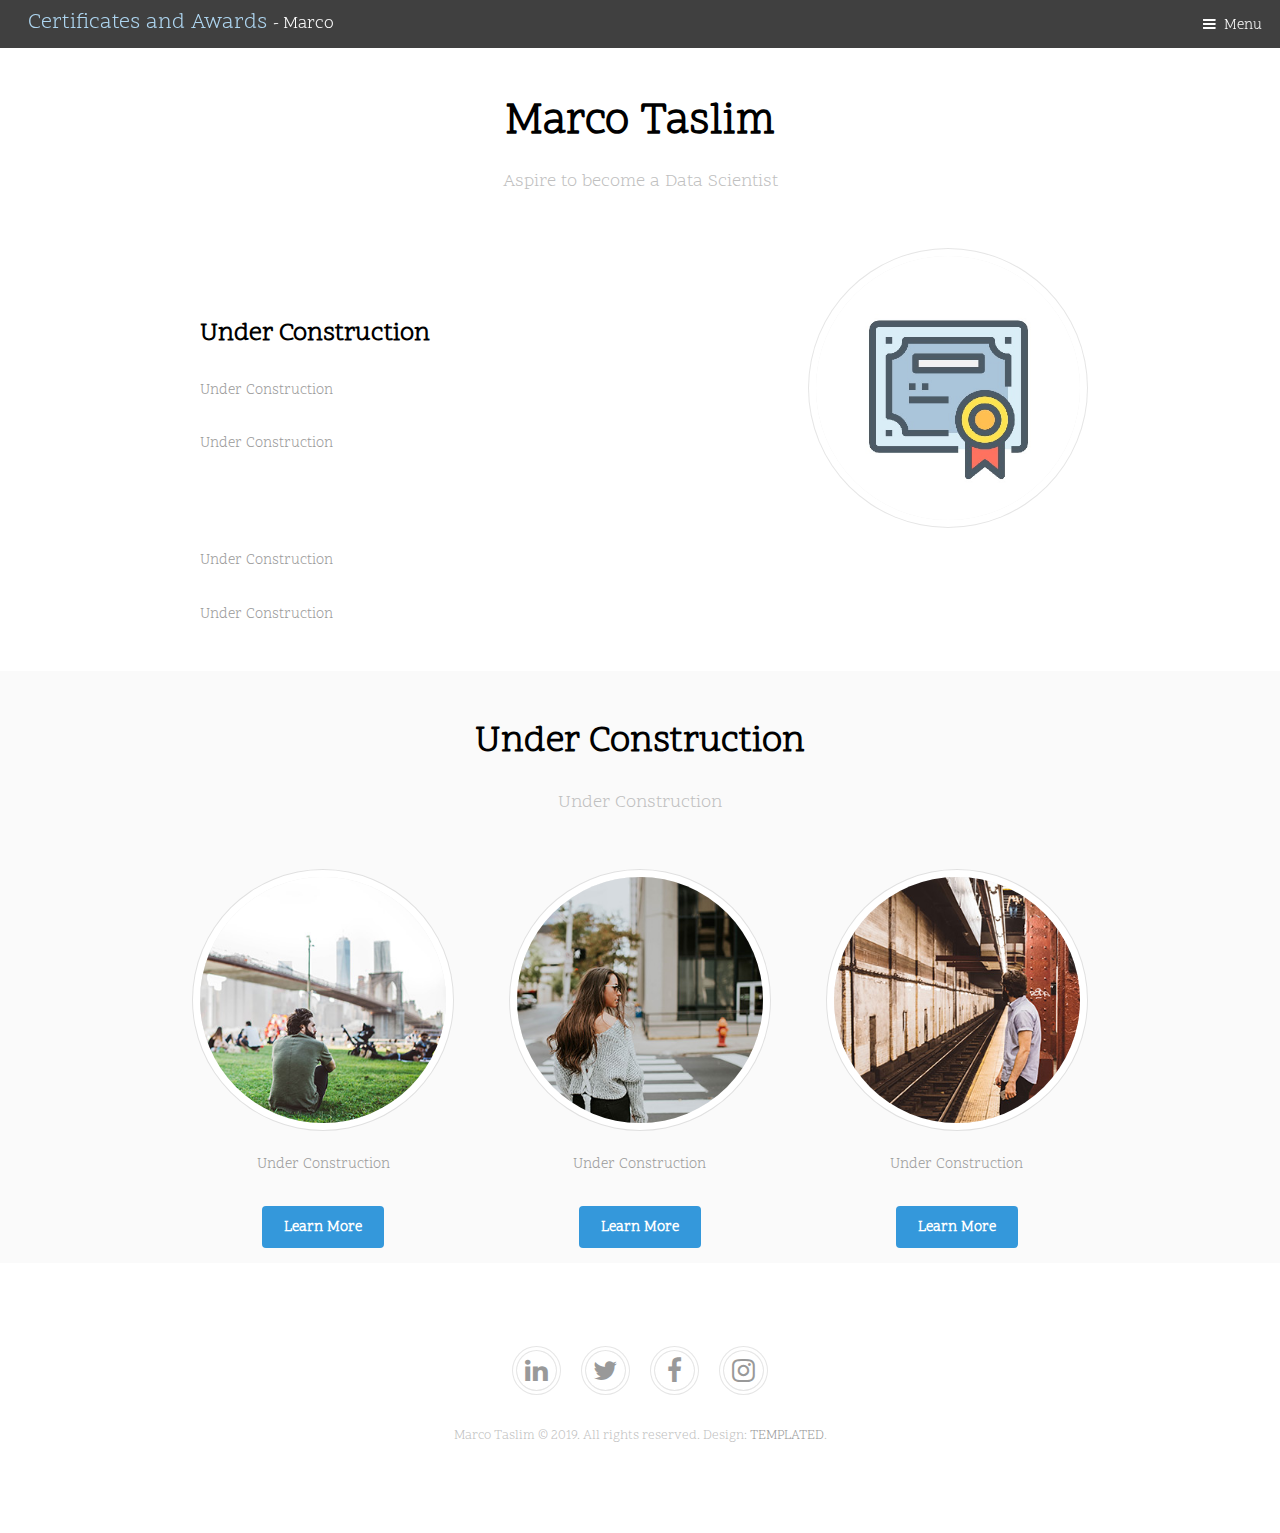
==== commit f1cd8919: "Update certificates.html" ====
--- a/certificates.html
+++ b/certificates.html
@@ -36,9 +36,9 @@
 							</header>
 							<div class="flex flex-2">
 								<div class="col col2">
-									<h3>Suspendisse quis massa vel justo</h3>
-									<p>Etiam posuere hendrerit arcu, ac blandit nulla. Sed congue malesuada nibh, a varius odio vehicula aliquet. Aliquam consequat, nunc quis sollicitudin aliquet, enim magna cursus auctor lacinia nunc ex blandit augue. Ut vitae neque fermentum, luctus elit fermentum, porta augue. Nullam ultricies, turpis at fermentum iaculis, nunc justo dictum dui, non aliquet erat nibh non ex.</p>
-									<p>Sed congue malesuada nibh, a varius odio vehicula aliquet. Aliquam consequat, nunc quis sollicitudin aliquet, enim magna cursus auctor lacinia nunc ex blandit augue. Ut vitae neque fermentum, luctus elit fermentum, porta augue. Nullam ultricies, turpis at fermentum iaculis, nunc justo dictum dui, non aliquet erat nibh non ex. Sed sollicitudin bibendum ultricies. Vivamus tristique justo lacinia dui tempus consequat. Integer tristique eu nisi nec fermentum. Ut malesuada quis massa at ultricies. Donec gravida ipsum in augue volutpat laoreet. Ut lobortis turpis sit amet sodales ultrices.</p>
+									<h3>Under Construction</h3>
+									<p>Under Construction</p>
+									<p>Under Construction</p>
 								</div>
 								<div class="col col1 first">
 									<div class="image round fit">
@@ -46,8 +46,8 @@
 									</div>
 								</div>
 							</div>
-							<p>Curabitur venenatis lorem ut finibus finibus. Ut quis eleifend libero, nec ultricies metus. Morbi magna risus, congue sit amet pellentesque eget, malesuada ut justo. Sed ac pretium quam. Ut vel ex vitae enim sagittis posuere ac id erat. Vestibulum vel ullamcorper tellus. Donec sapien massa, venenatis ac felis vel, vestibulum sagittis enim. Maecenas ut egestas lorem, nec luctus ligula. Vestibulum neque diam, aliquet non enim a, cursus lacinia metus. Aenean fringilla luctus rhoncus. Integer vulputate massa ac suscipit venenatis. Integer luctus elit non nulla fringilla, ullamcorper maximus sem congue. Integer tristique eu nisi nec fermentum. Ut malesuada quis massa at ultricies.</p>
-							<p>Donec molestie tellus eu tincidunt dignissim. Sed sollicitudin bibendum ultricies. Vivamus tristique justo lacinia dui tempus consequat. Sed hendrerit justo in nisl auctor, id rutrum tortor congue. Vivamus mattis nibh et sem rutrum, vel viverra purus viverra. Donec et justo at orci euismod hendrerit vel vel neque. Donec gravida ipsum in augue volutpat laoreet. Ut lobortis turpis sit amet sodales ultrices.</p>
+							<p>Under Construction</p>
+							<p>Under Construction</p>
 						</div>
 					</section>
 
@@ -55,29 +55,29 @@
 					<section class="wrapper style1">
 						<div class="inner">
 							<header class="align-center">
-								<h2>Aliquam ipsum purus dolor</h2>
-								<p>Cras sagittis turpis sit amet est tempus, sit amet consectetur purus tincidunt.</p>
+								<h2>Under Construction</h2>
+								<p>Under Construction</p>
 							</header>
 							<div class="flex flex-3">
 								<div class="col align-center">
 									<div class="image round fit">
 										<img src="images/pic03.jpg" alt="" />
 									</div>
-									<p>Sed congue elit malesuada nibh, a varius odio vehicula aliquet. Aliquam consequat, nunc quis sollicitudin aliquet. </p>
+									<p>Under Construction</p>
 									<a href="#" class="button">Learn More</a>
 								</div>
 								<div class="col align-center">
 									<div class="image round fit">
 										<img src="images/pic05.jpg" alt="" />
 									</div>
-									<p>Sed congue elit malesuada nibh, a varius odio vehicula aliquet. Aliquam consequat, nunc quis sollicitudin aliquet. </p>
+									<p>Under Construction</p>
 									<a href="#" class="button">Learn More</a>
 								</div>
 								<div class="col align-center">
 									<div class="image round fit">
 										<img src="images/pic04.jpg" alt="" />
 									</div>
-									<p>Sed congue elit malesuada nibh, a varius odio vehicula aliquet. Aliquam consequat, nunc quis sollicitudin aliquet. </p>
+									<p>Under Construction</p>
 									<a href="#" class="button">Learn More</a>
 								</div>
 							</div>
--- a/assets/css/main.css
+++ b/assets/css/main.css
@@ -3417,6 +3417,7 @@
 	}
 
 		#header > .logo {
+			font-size: 22px;
 			display: inline-block;
 			height: inherit;
 			left: 1.25em;
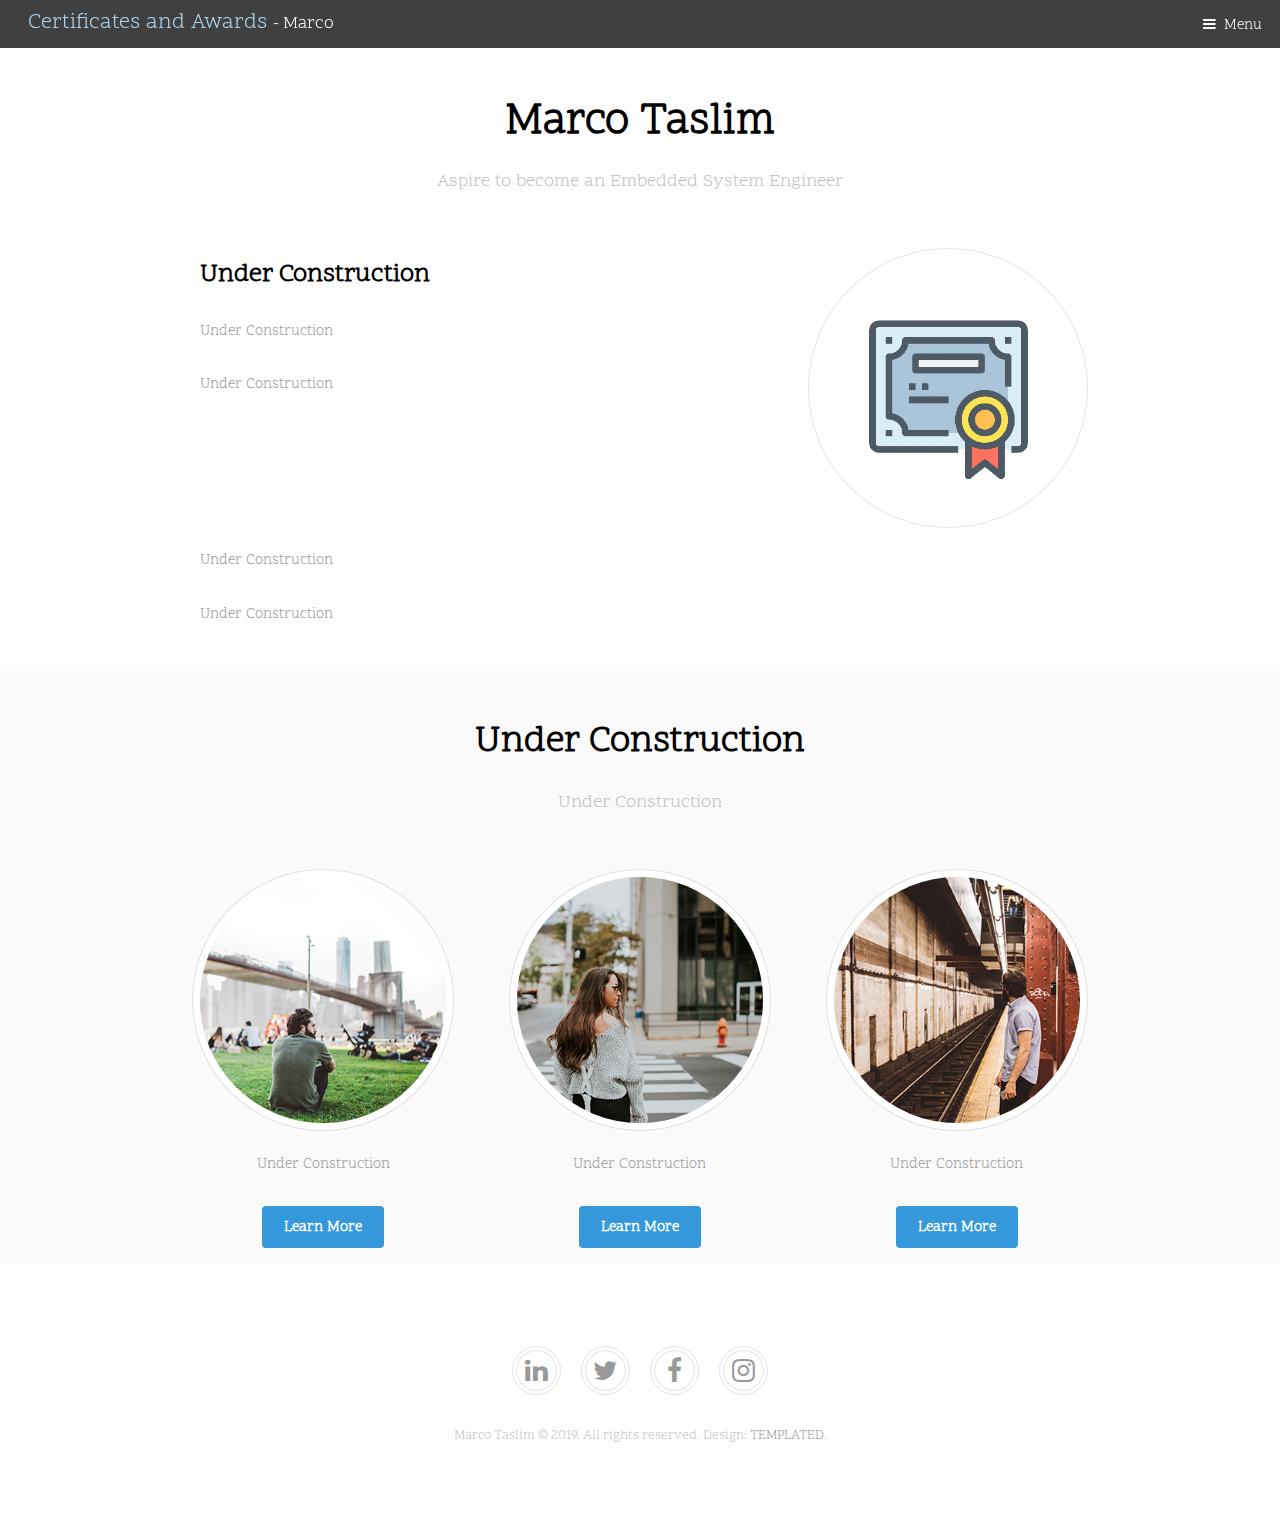
==== commit 75e0884a: "Update certificates.html" ====
--- a/certificates.html
+++ b/certificates.html
@@ -32,7 +32,7 @@
 						<div class="inner">
 							<header class="align-center">
 								<h1>Marco Taslim</h1>
-								<p>Aspire to become a Data Scientist</p>
+								<p>Aspire to become an Embedded System Engineer</p>
 							</header>
 							<div class="flex flex-2">
 								<div class="col col2">
--- a/assets/css/main.css
+++ b/assets/css/main.css
@@ -2085,7 +2085,6 @@
 
 			.flex.flex-2 .col.col2 {
 				width: 60%;
-				transform: translateY(20%);
 			}
 
 			@media screen and (max-width: 736px) {
